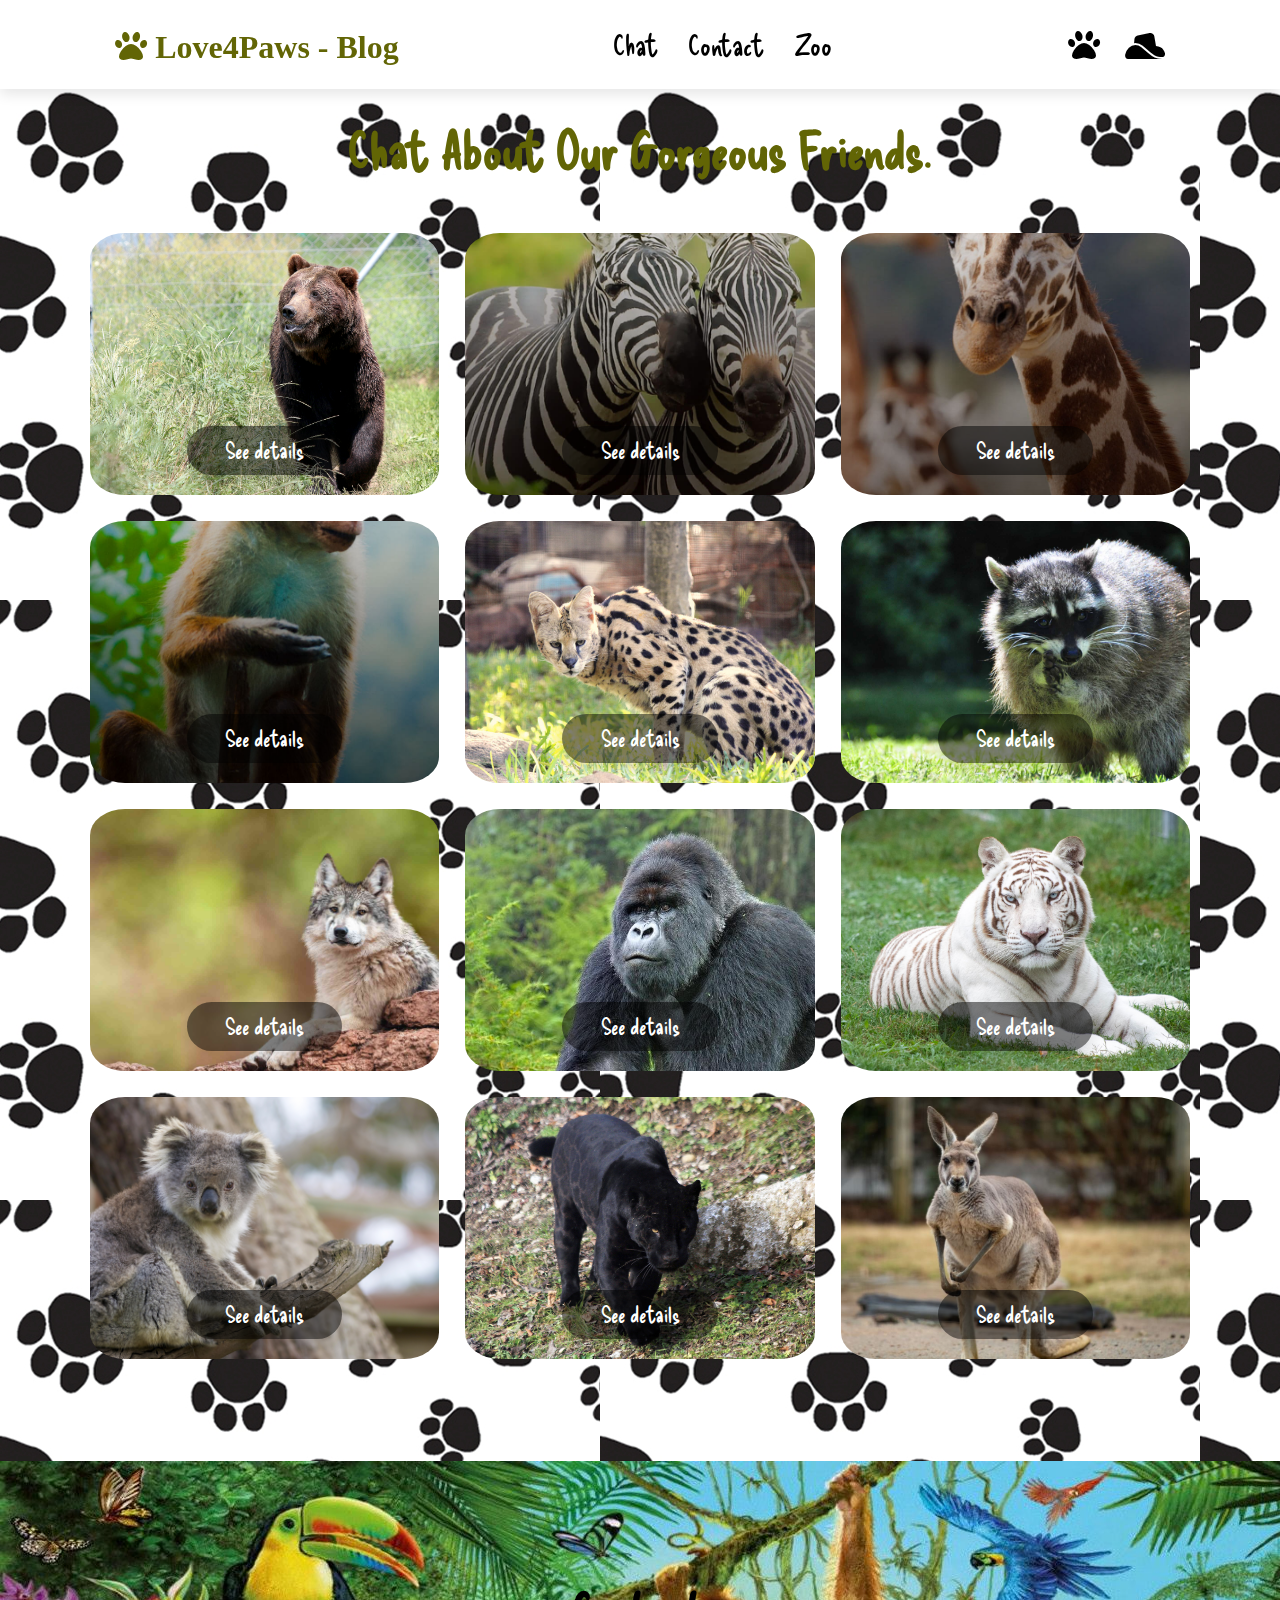
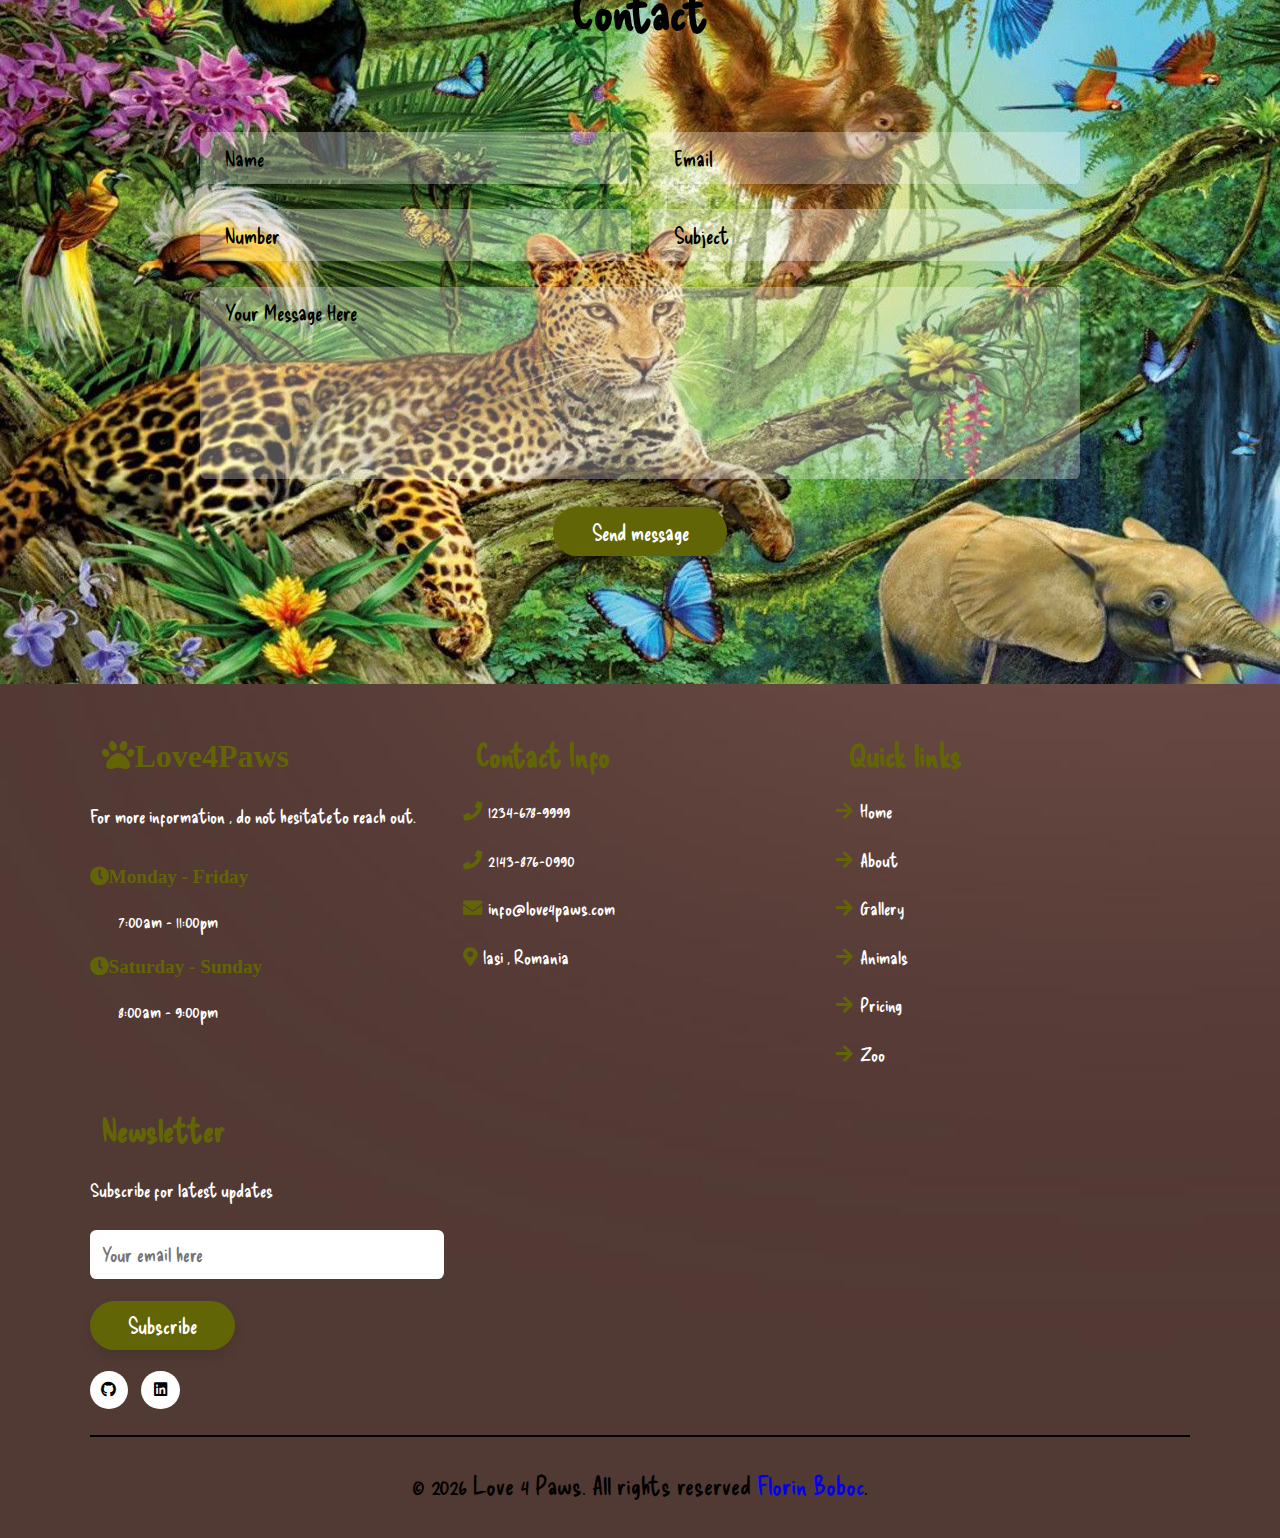
==== blog.html @ 079e0d0a "Few more updates" ====
<!DOCTYPE html>
<html lang="en">
<head>
  <meta charset="UTF-8">
  <meta http-equiv="X-UA-Compatible" content="IE=edge">
  <meta name="viewport" content="width=device-width, initial-scale=1.0">
  <title>Love4Paws - Blog</title>
  <link rel="stylesheet" href="https://cdnjs.cloudflare.com/ajax/libs/font-awesome/5.15.4/css/all.min.css">
  <link rel="stylesheet" href="css/blogStyles.css">
  <link rel="shortcut icon" href="Black_Paw.svg.png" type="image/x-icon">
</head>
<body>
  <header class="header">
    <a href="#" class="logo">
        <i class="fas fa-paw"> Love4Paws - Blog</i>
    </a>
    <nav class="navbar">
        <a href="#chat">Chat</a>
        <a href="#contact">Contact</a>
        <a href="index.html">Zoo</a>
    </nav>
    <div class="icons">
        <div id="login-btn" class="fas fa-paw"></div>
        <div id="menu-btn" class="fas fa-bars"></div> 
        <div id="signup-btn" class="fas fa-hat-cowboy-side"></div>
        <div id="username-display"></div>
    </div>
    <form action="" class="login-form" id="login-form">
        <h3>Login form</h3>
        <input type="text" name="username" id="username" placeholder="Enter your username" required class="box">
        <input type="password" name="password" id="password" placeholder="Enter your password" class="box">
        <div class="remember">
            <input type="checkbox" name="" id="remember-me">
            <label for="remember-me">Remember me</label>
        </div>
        <button type="button" class="btn navbar-button" id="login-button">Login</button>
      </form>
      <form onsubmit="signup()" class="signup-form" id="signup-form">
        <h3>Sign up</h3>
        <input type="text" name="username" id="username-signup" placeholder="Enter your username" required class="box">
        <input type="email" name="email" id="email-signup" placeholder="Enter your email" class="box" required>
        <input type="password" name="password" id="password-signup" placeholder="Enter your password" class="box" required>
        <button class="btn" type="submit">Create Account</button>
      </form>
      <form action="" class="username-display">
        <button type="submit" class="btn">Log out</button>
      </form>
</header>
<!-- Chat section -->
<section class="chat" id="chat">
    <h2 class="heading">Chat about our gorgeous friends.</h2>
    <div class="box-container">
        <div class="box">
            <img src="images/animal_1.jpg" alt="bear">
            <div class="content">
                <button type="button" class="btn">See details</button>
                <div class="popup">
                    <h3>Mark is a member of the Ursus arctos arctos subspecies species, meaning he is the most bear a bear can be (ursus means bear and arctos also means bear).
                    He is a 6 years old adult with a strong sense of smell, stronger claws and the strongest head for headbutts.
                    If you walk around with snacks in your pocket, Mark will surely know. He has been with us since infancy as his mother died. He is too accustomed with people and cannot be released back in the wild, but he is loved to bits here, he is plump and relaxed as all bears should be</h3>
                </div>
            </div>
        </div>
        <div class="box">
            <img src="images/animals_2.jpg" alt="zebra">
            <div class="content">
                <button type="button" class="btn">See details</button>
                <div class="popup">
                    <h3>Julie (on the left, 5 years old female) and Jasper (on the right, 7 years old male) are a bonded pair of Equus quagga or plains zebras who have been with us for three years.
                    They like each other more than they like anyone else and sometimes we can hear them snorting at us, so we are pretty sure they have inside jokes about everyone in the garden.
                    They make plenty of other noises and are very active. Something about them that seems odd to visitors is that they sleep standing, but that is normal for equine species!
                    Although Julie seems a bit whiter, we can confirm zebras are black with white stripes as their skin is black and only the hair is white. 
                    We haven't been blessed with babies from this pair yet, but we are hopeful we will one day</h3>
                </div>
            </div>
        </div>
        <div class="box">
            <img src="images/animals_3.jpg" alt="giraffe">
            <div class="content">
                <button type="button" class="btn">See details</button>
                <div class="popup">
                    <h3>Captain is our only Giraffa camelopardalis specimen. He is a 2 and a half years old male. As the tallest terrestrial animal and the largest ruminant, he mainly eats leaves, fruits and flowers of woody plants.
                    Generally, a carefree youngster, he has been found to have preferences over headresses and headgear.
                    Captain likes to see people's faces, he knocks off their caps and hats and sometimes tries to do the same with bangs.
                    We appreciate the big goofball and hope to see more of his quirqs as he grows older.</h3>
                </div>
            </div>
        </div>
        <div class="box">
            <img src="images/animals_4.jpg" alt="monkey">
            <div class="content">
                <button type="button" class="btn">See details</button>
                <div class="popup">
                    <h3>This is Chilli</h3>
                </div>
            </div>
        </div>
        <div class="box">
            <img src="images/animals_5.jpg" alt="serval">
            <div class="content">
                <button type="button" class="btn">See details</button>
                <div class="popup">
                    <h3>Sandy is one of the felines here and part of the Leptailurus serval species.
                    At 20 months old she is one of our youngest residents. Although people have tried to keep them as pets, servals need lots of stimulation and space to spend their energy, otherwise they can appear distructive to the home.
                    Servals can jump up to 2 meters high and establish ranges between 10 and 30 km^2.
                    As all felines, servals are carnivores and they prey on rats, birds, insects and reptiles using their keen hearing. 
                    Sandy is a very skilled escape artist and will often try to con people into thinking she has not been fed yet.</h3>
                </div>
            </div>
        </div>
        <div class="box">
            <img src="images/animals_6.jpg" alt="raccoon">
            <div class="content">
                <button type="button" class="btn">See details</button>
                <div class="popup">
                    <h3>Chomper is a lovely Procyon lotor. A very spolied one even. Raccoons are omnivorous animals and their proclivity to find food around humans has earned them the nickname of trash pandas.
                    That is far from the truth for Chomper, who could be a successful restaurant critic with his refined tastes. He prefers working on puzzle toys with fruits inside rather than gobbling down meat.
                    At 7 years old, he is still energetic, healthy and we are looking forward to the days when we will find the meal this picky eater will rate with 5 stars.</h3>
                </div>
            </div>
        </div>
        <div class="box">
            <img src="images/animal_7.jpg" alt="wolf">
            <div class="content">
                <button type="button" class="btn">See details</button>
                <div class="popup">
                    <h3>Malcolm is our resident canis lupus and the sole survivor of his pack. 
                    Malcom's parents and siblings have been victims of poaching which is the second cause of the decline in their numbers after loss of habitat due to human development.
                    There are still many misconceptions circulating about wolves and education seems to be more difficult than spreading misinformation.
                    Wolfs are rarely solitary, they thrive in packs. The leaders of the pack are generally the parents who care and dote on their pups. There are complex relations in a pack and each of them is responsible to protect and educate the younger members.
                    Wolves show personality traits such as, but not limited to, playful behaviour, demanding attitudes and attention seeking.
                    We are looking into finding a partner for Malcolm and hoping more of his traits will shine through</h3>
                </div>
            </div>
        </div>
        <div class="box">
            <img src="images/animals_8.jpg" alt="gorilla">
            <div class="content">
                <button type="button" class="btn">See details</button>
                <div class="popup">
                    <h3>This is Grease </h3>
                </div>
            </div>
        </div>
        <div class="box">
            <img src="images/animals_9.jpg" alt="white tiger">
            <div class="content">
                <button type="button" class="btn">See details</button>
                <div class="popup">
                    <h3>This is Spencer </h3>
                </div>
            </div>
        </div>
        <div class="box">
            <img src="images/animals_10.jpg" alt="koala bear">
            <div class="content">
                <button type="button" class="btn">See details</button>
                <div class="popup">
                    <h3>This is Kapcha </h3>
                </div>
            </div>
        </div>
        <div class="box">
            <img src="images/animals_11.jpeg" alt="panther">
            <div class="content">
                <button type="button" class="btn">See details</button>
                <div class="popup">
                    <h3>This is Farrow </h3>
                </div>
            </div>
        </div>
        <div class="box">
            <img src="images/animals_12.jpg" alt="kangaroo">
            <div class="content">
                <button type="button" class="btn">See details</button>
                <div class="popup">
                    <h3>This is Jack </h3>
                </div>
            </div>
        </div>
    </div>
</section>
<!-- Contact section -->
<section class="contact" id="contact">
  <h2 class="heading">Contact</h2>
  <form action="https://formspree.io/f/mzbqqyaq" method="POST">
      <div class="inputBox">
          <input type="text" name="name" placeholder="Name" class="form-input">
          <input type="text" name="email" placeholder="Email" class="form-input">
      </div>
      <div class="inputBox">
          <input type="text" name="number" placeholder="Number" class="form-input">
          <input type="text" name="subject" placeholder="Subject" class="form-input">
      </div>
      <textarea name="message" id="" cols="30" rows="10" placeholder="Your message here" class="form-textarea"></textarea>
      <button type="submit" class="btn">Send message</button>
  </form>
</section>
<!-- Footer -->
<section class="footer">
  <div class="box-container">
      <div class="box">
          <h3><i class="fas fa-paw">Love4Paws</i></h3>
          <p>For more information , do not hesitate to reach out.</p>
          <p class="links"><i class="fas fa-clock">Monday - Friday</i></p>
          <p class="days">7:00am - 11:00pm</p>
          <p class="links"><i class="fas fa-clock">Saturday - Sunday</i></p>
          <p class="days">8:00am - 9:00pm</p>
      </div>
      <div class="box">
          <h3>Contact Info</h3>
          <a href="#" class="links"><i class="fas fa-phone"></i>1234-678-9999</a>
          <a href="#" class="links"><i class="fas fa-phone"></i>2143-876-0990</a>
          <a href="#" class="links"><i class="fas fa-envelope"></i>info@love4paws.com</a>
          <a href="#" class="links"><i class="fas fa-map-marker-alt"></i>Iasi , Romania</a>
      </div>
      <div class="box">
          <h3>Quick links</h3>
          <a href="#" class="links"><i class="fas fa-arrow-right"></i>Home</a>
          <a href="#" class="links"><i class="fas fa-arrow-right"></i>About</a>
          <a href="#" class="links"><i class="fas fa-arrow-right"></i>Gallery</a>
          <a href="#" class="links"><i class="fas fa-arrow-right"></i>Animals</a>
          <a href="#" class="links"><i class="fas fa-arrow-right"></i>Pricing</a>
          <a href="index.html" class="links" target="_blank"><i class="fas fa-arrow-right"></i>Zoo</a>
      </div>
      <div class="box">
          <h3>Newsletter</h3>
          <p>Subscribe for latest updates</p>
          <input type="email" name="email" placeholder="Your email here" class="email">
          <a href="#" class="btn">Subscribe</a>
          <div class="share">
              <a href="https://github.com/Florin1103" target="_blank" class="fab fa-github"></a>
              <a href="https://www.linkedin.com/in/florinboboc1192/" target="_blank" class="fab fa-linkedin"></a>
          </div>
      </div>
  </div>
  <div class="credit">&copy; <span id="year"></span> Love 4 Paws. All rights reserved <a href="https://www.linkedin.com/in/florinboboc1192/" target="_blank">Florin Boboc</a>.</div>
<script src="js/blogScript.js"></script>
</body>
</html>
---- css/blogStyles.css ----
@import url('https://fonts.googleapis.com/css2?family=Delicious+Handrawn&family=Freehand&family=Pangolin&family=Playfair+Display:ital,wght@0,400;0,500;0,600;0,700;0,800;0,900;1,400;1,500;1,600;1,700;1,800;1,900&family=Quicksand&display=swap');
 /* Default features for colors */
 :root {
  --main: #626505;
  --bg: rgb(49, 84, 79);
  --black: black;
  --white: white;
  --box-shadow: 0 .5rem 1rem rgba(0, 0, 0, 0.1);
 }
 /* Predefined characteristics that may undergo changes later */
 * {
  font-family:'Delicious handrawn', 'Playfair Display', sans-serif;
  margin: 0; padding: 0;
  box-sizing: border-box;
  outline: none; border: none;
  text-decoration: none;
  text-transform: none;
  transition: .2s linear;
}
html {
  font-size: 80%;
  overflow-x: hidden;
  scroll-behavior: smooth;
  scroll-padding-top: 4rem;
}
/*Scrollbar  */
html::-webkit-scrollbar {
  width: 1rem;
}
html::-webkit-scrollbar-track {
  background: transparent;
}
html::-webkit-scrollbar-thumb {
  background: var(--main);
  border-radius: 5rem;
}
/* Default section characteristics */
section {
  padding: 8rem 7%;
}
/* Heading characteristics */
.heading {
  text-align: center;
  font-size: 4rem;
  color: var(--main);
  text-transform: capitalize;
  margin-bottom: 3rem;
  padding: 1.2rem 0;
}
/* Button transition  */
.btn {
  font-size: 1.7rem;
  display: inline-block;
  background: var(--main);
  color: var(--white);
  box-shadow: var(--box-shadow);
  border-radius: 5rem;
  padding: 0.9rem 3rem;
  margin-top: 1rem;
  z-index: 0;
  position: relative;
  overflow: hidden;
  
}
.btn::before {
  content: '';
  position: absolute;
  top: 0;
  height: 100%;
  width: 0%;
  background: #46705e;
  z-index: -1;
  transition: .3s linear;
  left: 0;
}
.btn:hover::before {
  width: 100%;
}
.btn:hover {
  cursor: pointer;
}
/* Header */
.header {
  position: fixed;
  top: 0; left: 0; right: 0;
  z-index: 1000;
  background: var(--white);
  box-shadow: var(--box-shadow);
  display: flex;
  align-items: center;
  justify-content: space-between;
  padding: 2rem 9%;
}
.header .logo {
  font-size: 2.5rem;
  font-weight: bolder;
  color: var(--black);
}
.header .logo i{
  color: var(--main);
}
.header .navbar a{
  font-size: 2.3rem;
  color: var(--black);
  margin: 0 1rem;
}
.header .icons a {
  font-size: 1.7rem;
  color: var(--black);
  margin: 0 1rem;
}
.header .navbar a:hover {
  color: var(--main);

}
.header .icons div {
  font-size: 2.5rem;
  margin-left: 1.7rem;
  cursor: pointer;
  color: var(--black);
}
.header .icons div:hover {
  color: var(--main);
}
#menu-btn {
  display: none;
}
.header .login-form {
  position: absolute;
  top: 115%;
  right: -105%;
  background: var(--white);
  border-radius: .5rem;
  box-shadow: var(--box-shadow);
  width: 45rem;
  padding: 2rem;
}
.header .signup-form {
  position: absolute;
  top: 115%;
  right: -105%;
  background: var(--white);
  border-radius: .5rem;
  box-shadow: var(--box-shadow);
  width: 45rem;
  padding: 2rem;
}
.header .login-form.active {
  right: 2rem;
  transition: .4s linear;
}
.header .signup-form.active {
  right: 2rem;
  transition: .4s linear;
}
.header .login-form h3 {
  font-size: 2.2rem;
  color: var(--black);
  text-transform: uppercase;
  margin-bottom: 0.7rem;
  text-align: center;
}
.header .signup-form h3 {
  font-size: 2.2rem;
  color: var(--black);
  text-transform: uppercase;
  margin-bottom: 0.7rem;
  text-align: center;
}
.header .login-form .box {
  font-size: 1.5rem;
  padding: 1rem 1.2rem;
  border: .1rem solid rgba(0, 0, 0, 0.1);
  margin: .7rem 0;
  color: var(--black);
  width: 100%;
  text-transform: none;
}
.header .signup-form .box {
  font-size: 1.5rem;
  padding: 1rem 1.2rem;
  border: .1rem solid rgba(0, 0, 0, 0.1);
  margin: .7rem 0;
  color: var(--black);
  width: 100%;
  text-transform: none;
}
.header .login-form .remember {
  display: flex;
  align-items: center;
  gap: .5rem;
  margin: .7rem;
} 
.header .login-form .remember label {
  font-size: 1.5rem;
  color: var(--black);
  cursor: pointer;
}
.header .login-form .btn {
  width: 100%;
  text-align: center;
}
.header .signup-form .btn {
  width: 100%;
  text-align: center;
}
.username-display {
  display: none;
}

.username-display.visible {
  display: block;
}
/* Chat section */
.chat {
  background: url(../images/chat-banner.jpg);
}
.chat .box-container {
display: grid;
grid-template-columns: repeat(3, 1fr);
gap: 2rem;
}
.chat .box-container .box {
  height: 0;
  position: relative;
  overflow: hidden;
  border-radius: 10%;
  padding-bottom: 75%;
}
.chat .box-container .box img {
   position: absolute;
  top: 0;
  left: 0;
  width: 100%;
  height: 100%;
  object-fit: cover;
  border-radius: 10px;
  transition: transform 0.5s ease;
}
.chat .box-container .box:hover img {
  transform: scale(1.1);
}
.chat .box-container .box .content {
  text-align: center;
  position: absolute;
  bottom: 0;
  left: 0; right: 0;
  padding: 20px;
  z-index: 1;
  transform: 0.5s ease;
}
.chat .box-container .box:hover::after {
  content: '';
  position: absolute;
  top: 0; left: 0;
  width: 100%;
  height: 100%;
  background: var(--black);
  opacity: 0.5;
  transition: 0.5s ease;
  cursor: pointer;
}
.chat .box-container .box .content h3 {
  font-family: 'Delicious Handrawn', cursive;
  text-align: center;
  font-size: 3rem;
  color: #ff6e01;
}
.chat .box-container box:is(:hover, :focus-within) .content {
  transform: translateY(-20px);
}
.popup {
  display: none;
}
.show-popup {
  display: block;
  background-color: rgba(0, 0, 0, 0.5);
  position: fixed;
  top: 10%;
  left: 0;
  margin-left: 25%;
  width: 50%;
  height: 80%;
  z-index: 9999;
  color: white;
  text-align: center;
  padding-top: 200px;
  font-size: 24px;
  border-radius: 10%;
}
.chat .box-container .box .content .btn {
  background-color: rgba(0, 0, 0, 0.5);
}
/* Contact section*/

.contact {
  background: url(../images/blog-footer.jpg) no-repeat;
}
.contact form {
  padding: 2rem 10%;
  text-align: center;
}
.contact form .inputBox {
  display: flex;
  flex-wrap: wrap;
  justify-content: space-between;
} 
.contact form .inputBox input,
.contact form textarea {
  font-size: 1.7rem;
  width: 49%;
  padding: 1rem 2rem;
  margin: 1rem 0;
  border-radius: .5rem;
  text-transform: none;
  background-color: rgba(255, 255, 255, 0.3);
}
.contact form .inputBox input::placeholder,
.contact form textarea::placeholder {
  text-transform: capitalize;
}
.contact form textarea {
  height: 15rem;
  resize: none;
  width: 100%;
}
.contact h2 {
  color: var(--black);
}
.form-input::placeholder,
.form-textarea::placeholder {
  color: var(--black);
}
  
.form-textarea {
  color: var(--black)
}


/* Footer */
.footer {
  background: url(../images/footer.jpg) no-repeat;
  background-size: cover;
  padding: 3rem 7%;
}
.footer .box-container {
  display: grid;
  grid-template-columns: repeat(auto-fit, minmax(25rem, 1fr));
  gap: 1.5rem;
}

.footer .box-container .box h3 {
  font-size: 2.5rem;
  color: var(--main);
  padding: 1rem;
}
.footer .box-container .box p {
  font-size: 1.5rem;
  line-height: 1.8;
  color: var(--white);
  padding: 1rem 0;
}
.footer .box-container .box .links {
  display: block;
  font-size: 1.5rem;
  color: var(--white);
  padding: 1rem 0;
}
.footer .box-container .box i {
  color: var(--main);
  padding-right: .5rem;
}
.footer .box-container .box .links:hover i {
  padding-right: 2rem;
}
.footer .box-container .box .days {
  margin-left: 2.2rem;
  line-height: .2;
}
.footer .box-container .box .email {
  width: 100%;
  margin: .7rem 0;
  padding: 1rem;
  border-radius: .5rem;
  background: var(--white);
  font-size: 1.6rem;
  color: var(--black);
  text-transform: none;
}
.footer .box-container .box .share a {
  height: 3rem;
  width: 3rem;
  line-height: 3rem;
  color: var(--black);
  background: var(--white);
  font-size: 1.2rem;
  border-radius: 5rem;
  margin-right: .8rem;
  text-align: center;
  margin-top: 1.4rem;
}
.footer .box-container .box .share a:hover {
  background: var(--main);
}
.footer .credit {
  font-size: 2rem;
  text-align: center;
  margin-top: 2rem;
  padding-top: 2.5rem;
  color: var(--black);
  border-top: .2rem solid black;
}
.footer .credit .link {
  color: var(--main);
}
.footer .credit a:visited {
  color: var(--main);
}
/* Media queries */
@media(max-width: 991px) {
  html{
    font-size: 55%;
  }
  .header {
    padding: 2rem;
  }
  .section {
    padding: 8rem 2rem;
  }
}
@media(max-width: 768px) {
  #menu-btn {
    display: inline-block;
  }
  .header .navbar {
    position: absolute;
    top: 99%;
    left: 0; right: 0;
    background: var(--white);
    border-top: .1rem solid var(--main);
    clip-path: polygon(0 0, 100% 0, 100% 0, 0 0);
  }
  .header .navbar.active {
    clip-path: polygon(0 0, 100% 0, 100% 100%, 0 100%);
  }
  .header .navbar a {
    display: block;
    margin: 2rem;
    font-size: 2rem;
  }
  .chat .box-container {
    grid-template-columns: repeat(auto-fit, minmax(200px, 1fr));
  }

  .chat .box-container .box .content h3 {
    font-size: 1.5rem;
  }

  .show-popup {
    width: 80%;
  }
}
@media screen and (max-width: 576px) {
  .chat .box-container {
    grid-template-columns: repeat(auto-fit, minmax(150px, 1fr));
  }

  .chat .box-container .box .content h3 {
    font-size: 1rem;
  }

  .show-popup {
    width: 90%;
  }
}
@media (max-width: 450px) {
  html {
    font-size: 50%;
  }
  .home .content h3 {
    font-size: 4rem;
  }
}
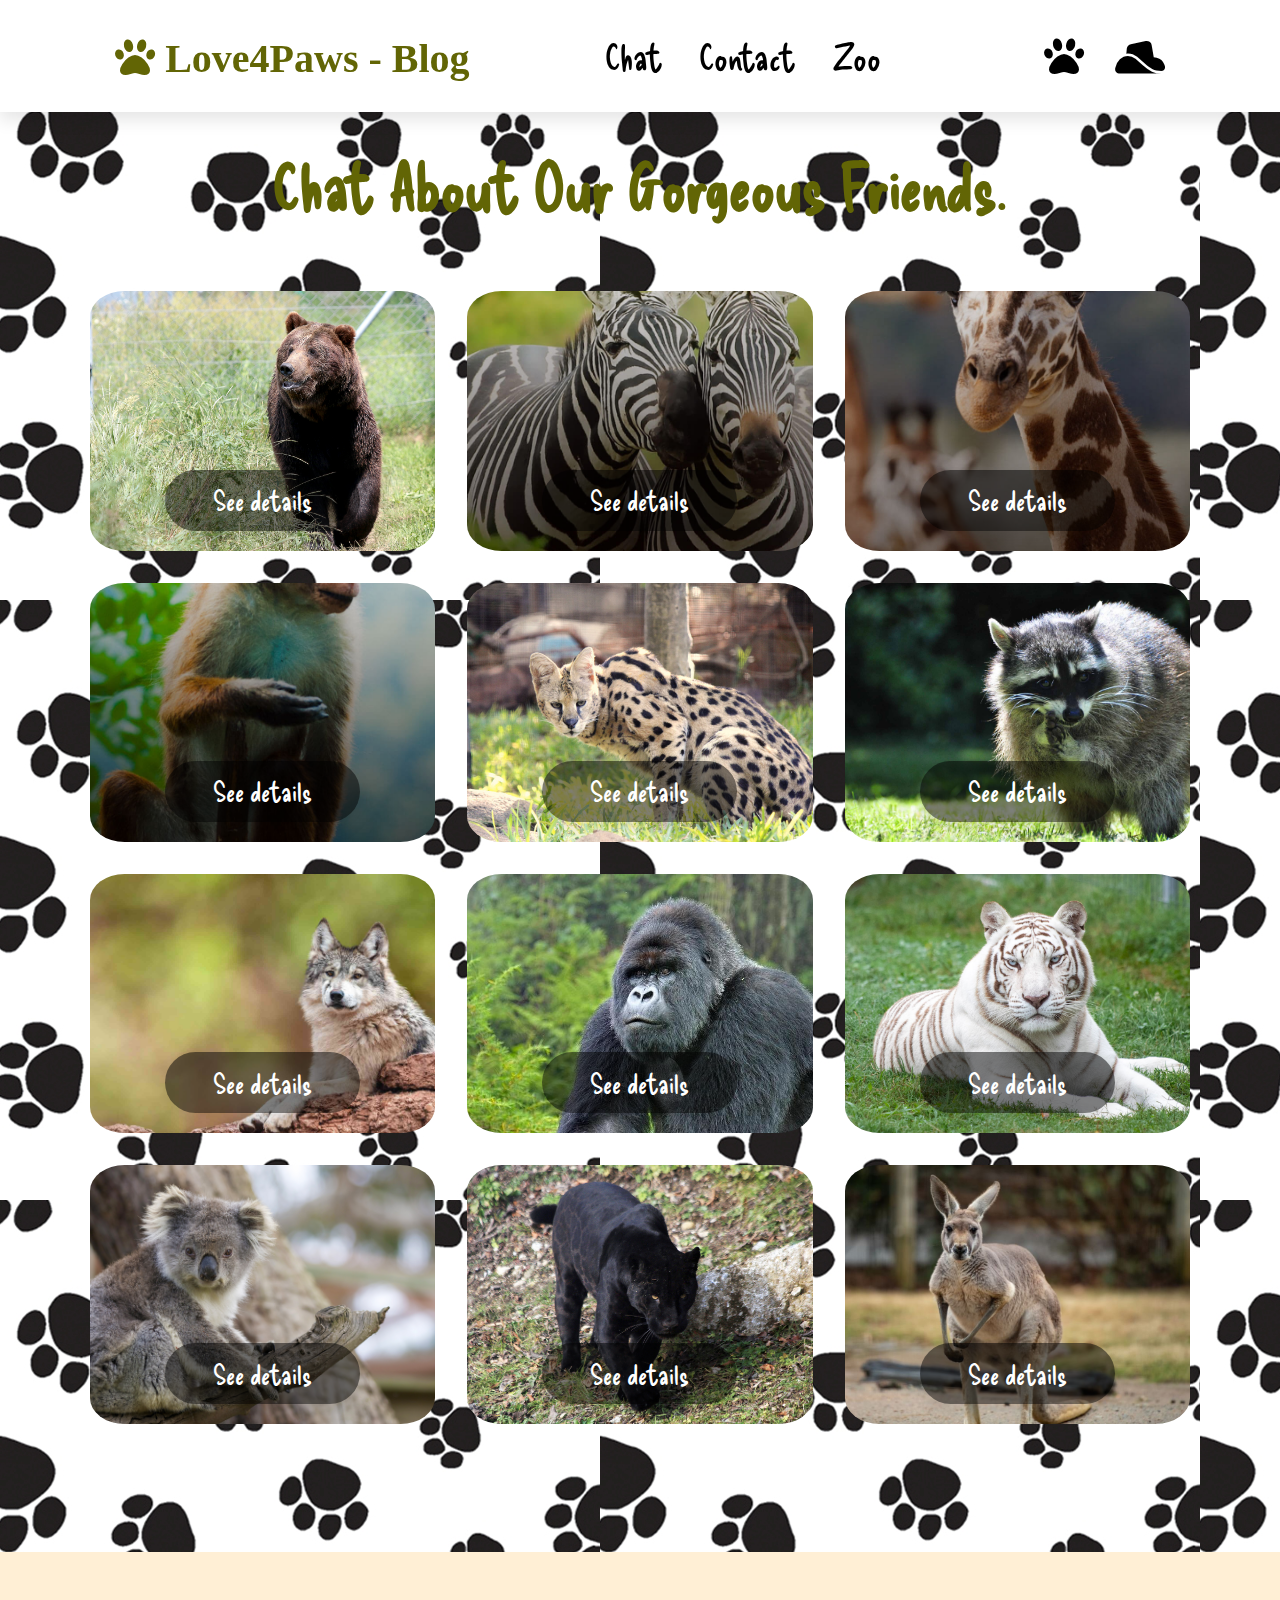
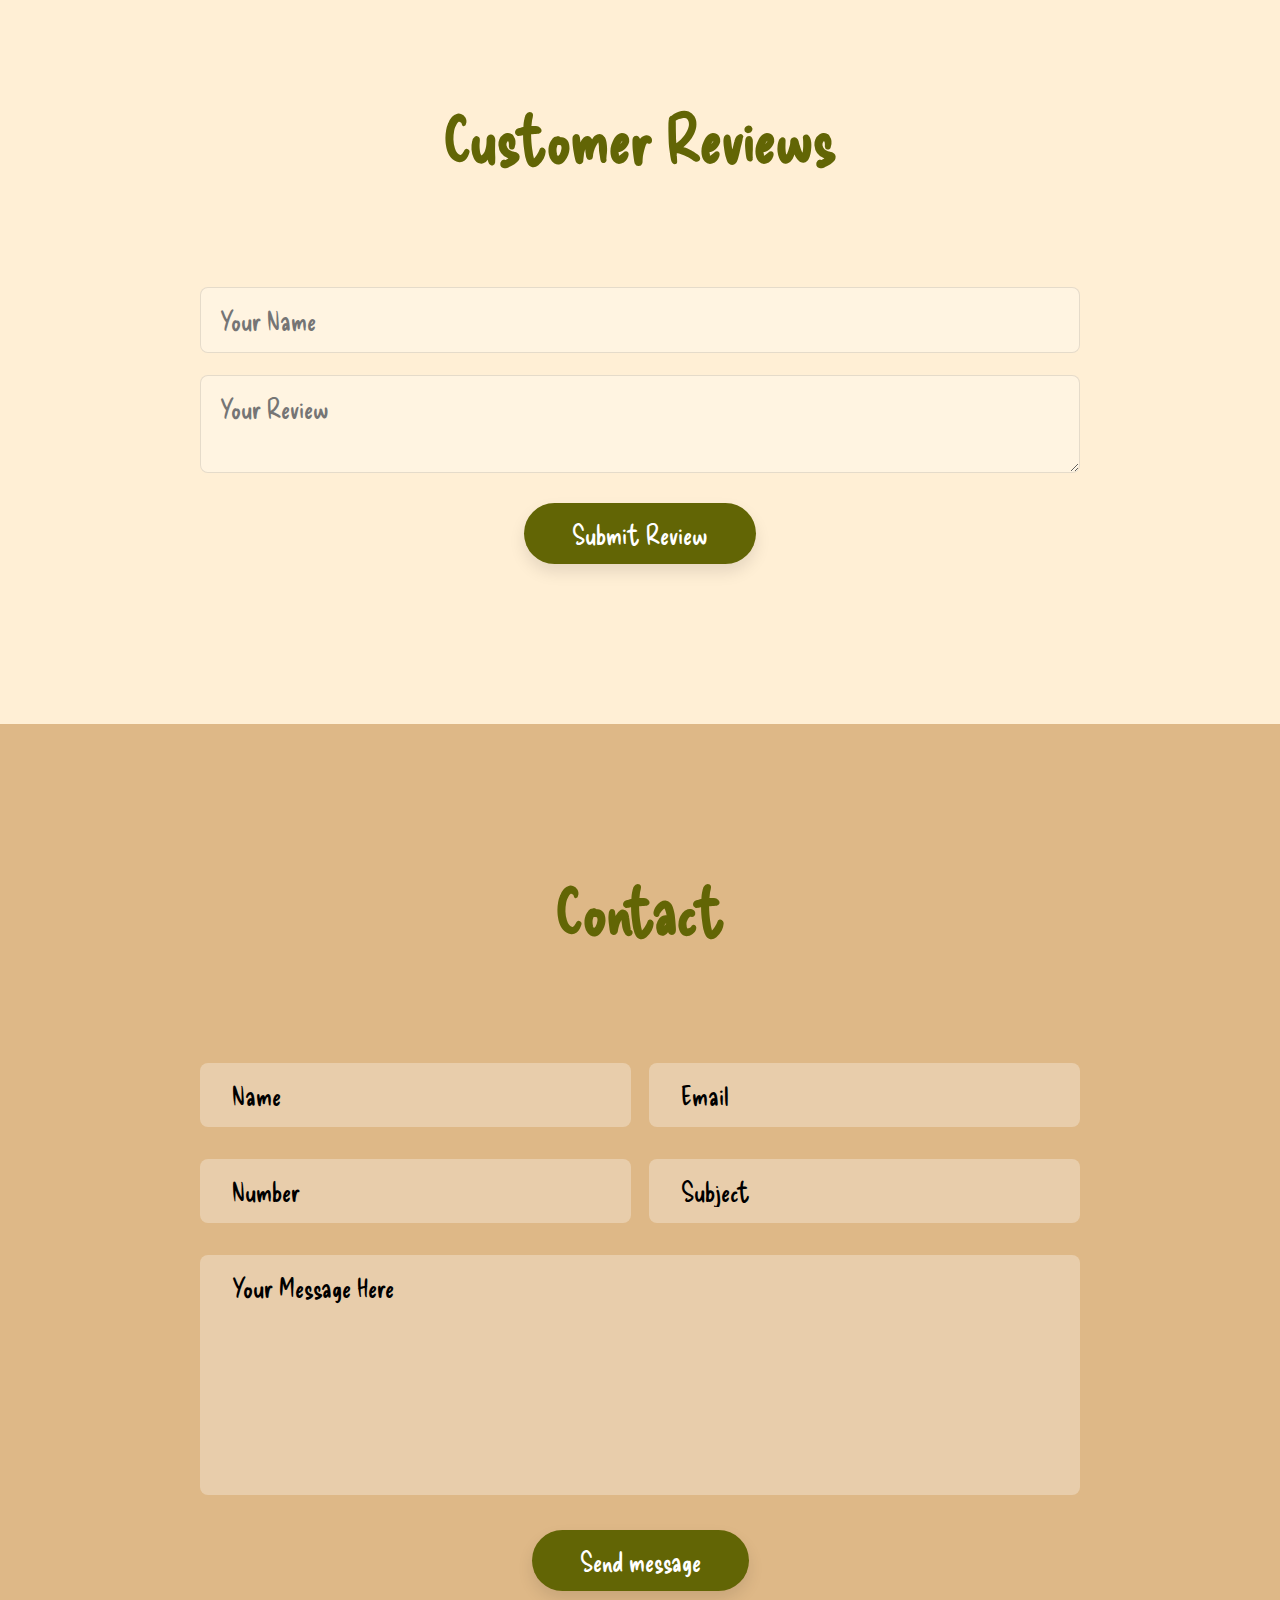
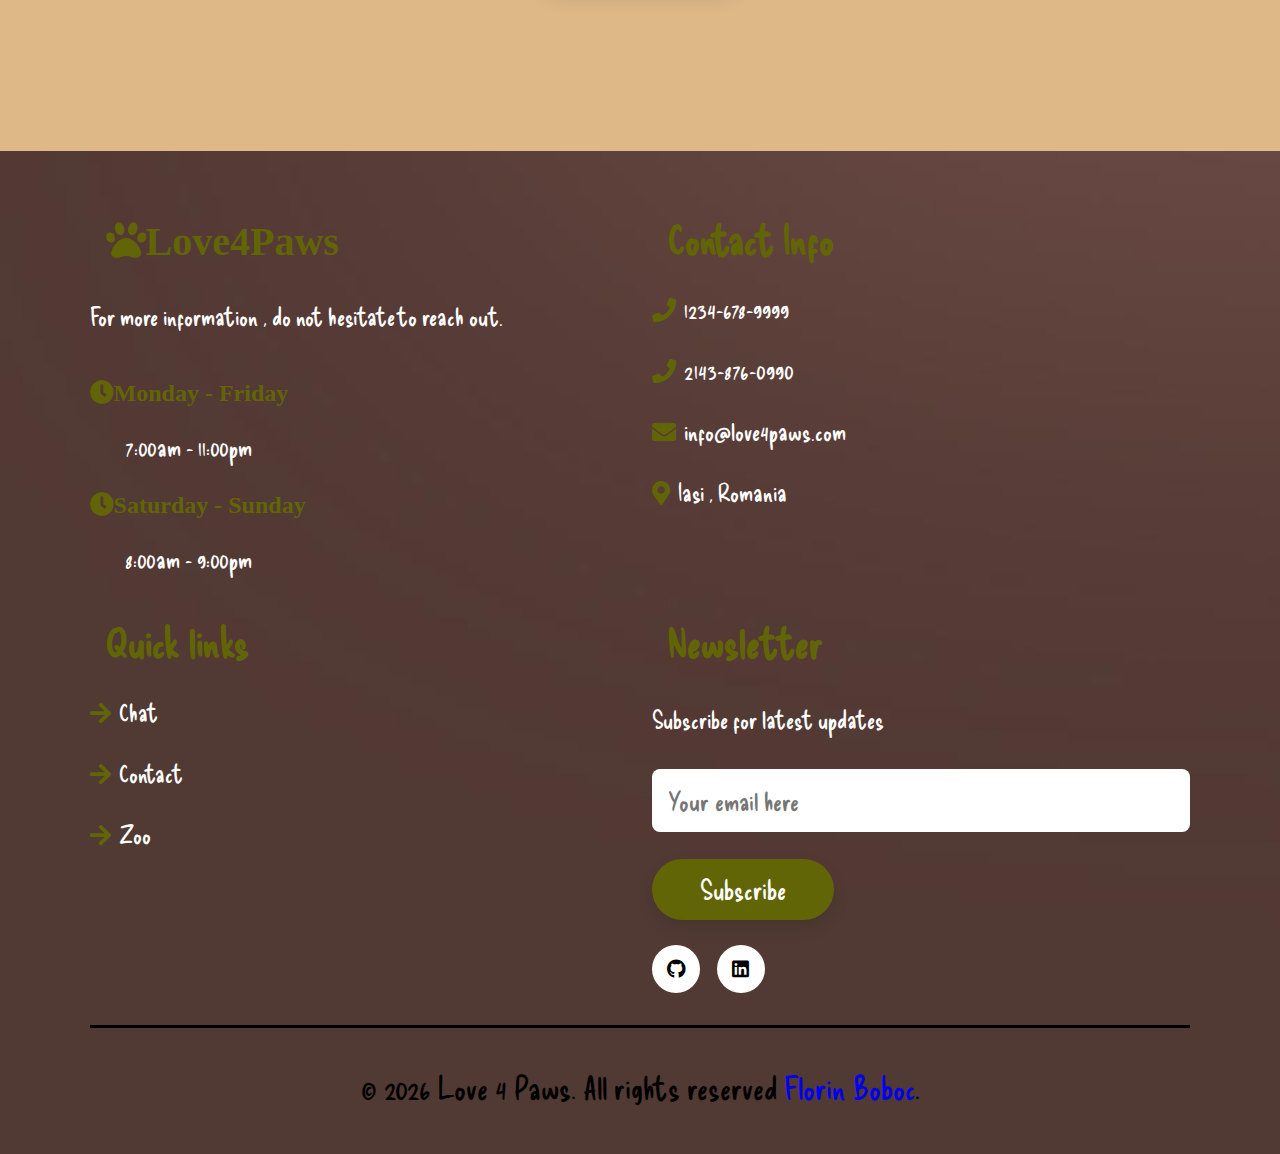
==== commit 680e1756: "New updates , almost finished" ====
--- a/blog.html
+++ b/blog.html
@@ -138,7 +138,10 @@
             <div class="content">
                 <button type="button" class="btn">See details</button>
                 <div class="popup">
-                    <h3>This is Grease </h3>
+                    <h3>At 27 years old, Grease is among the seniors of our establishment, he has been with us from the begining and is a gorgeous Gorilla gorilla specimen.
+                    This distinguished gentleman is not particularly interested in humans, but enjoys the company of other animals here 
+                    Gorillas are close relatives of humans, sharing more than 90% of the DNA with us.
+                    They are also the largest primates in the world and tend to live in troops lead by a male called a silverback.</h3>
                 </div>
             </div>
         </div>
@@ -147,7 +150,10 @@
             <div class="content">
                 <button type="button" class="btn">See details</button>
                 <div class="popup">
-                    <h3>This is Spencer </h3>
+                    <h3>Spencer is our young Panthera tigris tigris male. He is a laid back fellow with toe beans for days and a very boopable bose when he is in the mood for it.
+                    Although white bengal tigers are very popular around the world, their staggering number is not a natural occurence, but a result of inbreeding.
+                    As beautiful as they are, this iresponsible behavior has led to these majestic animals having to deal with a lot more health problems than the orange tigers. The most often occuring issue is strabism and then there are shortened tendons of the forelegs, club foot, kidney problems, arched or crooked backbone.
+                    Starting with 2011, The Association of Zoos and Aquariums adopted a policy against breeding animals to have a certain appearance. This decision should help preserve genetic diversity and avoid genetic defects.</h3>
                 </div>
             </div>
         </div>
@@ -180,22 +186,34 @@
         </div>
     </div>
 </section>
+<!-- Review section -->
+<section class="reviews">
+    <h2 class="heading">Customer Reviews</h2>
+    <div class="review-form">
+      <input type="text" id="name" placeholder="Your Name" class="box">
+      <textarea id="review" placeholder="Your Review" class="box"></textarea>
+      <button id="submit-review" class="btn">Submit Review</button>
+    </div>
+    <div class="review-list">
+    </div>
+  </section>
+  
 <!-- Contact section -->
 <section class="contact" id="contact">
-  <h2 class="heading">Contact</h2>
-  <form action="https://formspree.io/f/mzbqqyaq" method="POST">
-      <div class="inputBox">
-          <input type="text" name="name" placeholder="Name" class="form-input">
-          <input type="text" name="email" placeholder="Email" class="form-input">
-      </div>
-      <div class="inputBox">
-          <input type="text" name="number" placeholder="Number" class="form-input">
-          <input type="text" name="subject" placeholder="Subject" class="form-input">
-      </div>
-      <textarea name="message" id="" cols="30" rows="10" placeholder="Your message here" class="form-textarea"></textarea>
-      <button type="submit" class="btn">Send message</button>
-  </form>
-</section>
+    <h2 class="heading">Contact</h2>
+    <form action="https://formspree.io/f/mzbqqyaq" method="POST">
+        <div class="inputBox">
+            <input type="text" name="name" placeholder="Name" class="form-input">
+            <input type="text" name="email" placeholder="Email" class="form-input">
+        </div>
+        <div class="inputBox">
+            <input type="text" name="number" placeholder="Number" class="form-input">
+            <input type="text" name="subject" placeholder="Subject" class="form-input">
+        </div>
+        <textarea name="message" id="" cols="30" rows="10" placeholder="Your message here" class="form-textarea"></textarea>
+        <button type="submit" class="btn">Send message</button>
+    </form>
+  </section>
 <!-- Footer -->
 <section class="footer">
   <div class="box-container">
@@ -216,11 +234,8 @@
       </div>
       <div class="box">
           <h3>Quick links</h3>
-          <a href="#" class="links"><i class="fas fa-arrow-right"></i>Home</a>
-          <a href="#" class="links"><i class="fas fa-arrow-right"></i>About</a>
-          <a href="#" class="links"><i class="fas fa-arrow-right"></i>Gallery</a>
-          <a href="#" class="links"><i class="fas fa-arrow-right"></i>Animals</a>
-          <a href="#" class="links"><i class="fas fa-arrow-right"></i>Pricing</a>
+          <a href="#chat" class="links"><i class="fas fa-arrow-right"></i>Chat</a>
+          <a href="#contact" class="links"><i class="fas fa-arrow-right"></i>Contact</a>
           <a href="index.html" class="links" target="_blank"><i class="fas fa-arrow-right"></i>Zoo</a>
       </div>
       <div class="box">
--- a/css/blogStyles.css
+++ b/css/blogStyles.css
@@ -1,219 +1,219 @@
- @import url('https://fonts.googleapis.com/css2?family=Delicious+Handrawn&family=Freehand&family=Pangolin&family=Playfair+Display:ital,wght@0,400;0,500;0,600;0,700;0,800;0,900;1,400;1,500;1,600;1,700;1,800;1,900&family=Quicksand&display=swap');
- /* Default features for colors */
- :root {
-  --main: #626505;
-  --bg: rgb(49, 84, 79);
-  --black: black;
-  --white: white;
-  --box-shadow: 0 .5rem 1rem rgba(0, 0, 0, 0.1);
- }
- /* Predefined characteristics that may undergo changes later */
- * {
-  font-family:'Delicious handrawn', 'Playfair Display', sans-serif;
-  margin: 0; padding: 0;
-  box-sizing: border-box;
-  outline: none; border: none;
-  text-decoration: none;
-  text-transform: none;
-  transition: .2s linear;
+@import url('https://fonts.googleapis.com/css2?family=Delicious+Handrawn&family=Freehand&family=Pangolin&family=Playfair+Display:ital,wght@0,400;0,500;0,600;0,700;0,800;0,900;1,400;1,500;1,600;1,700;1,800;1,900&family=Quicksand&display=swap');
+/* Default features for colors */
+:root {
+ --main: #626505;
+ --bg: rgb(49, 84, 79);
+ --black: black;
+ --white: white;
+ --box-shadow: 0 .5rem 1rem rgba(0, 0, 0, 0.1);
+}
+/* Predefined characteristics that may undergo changes later */
+* {
+ font-family:'Delicious handrawn', 'Playfair Display', sans-serif;
+ margin: 0; padding: 0;
+ box-sizing: border-box;
+ outline: none; border: none;
+ text-decoration: none;
+ text-transform: none;
+ transition: .2s linear;
 }
 html {
-  font-size: 80%;
-  overflow-x: hidden;
-  scroll-behavior: smooth;
-  scroll-padding-top: 4rem;
+ font-size: 100%;
+ overflow-x: hidden;
+ scroll-behavior: smooth;
+ scroll-padding-top: 4rem;
 }
 /*Scrollbar  */
 html::-webkit-scrollbar {
-  width: 1rem;
+ width: 1rem;
 }
 html::-webkit-scrollbar-track {
-  background: transparent;
+ background: transparent;
 }
 html::-webkit-scrollbar-thumb {
-  background: var(--main);
-  border-radius: 5rem;
+ background: var(--main);
+ border-radius: 5rem;
 }
 /* Default section characteristics */
 section {
-  padding: 8rem 7%;
+ padding: 8rem 7%;
 }
 /* Heading characteristics */
 .heading {
-  text-align: center;
-  font-size: 4rem;
-  color: var(--main);
-  text-transform: capitalize;
-  margin-bottom: 3rem;
-  padding: 1.2rem 0;
+ text-align: center;
+ font-size: 4rem;
+ color: var(--main);
+ text-transform: capitalize;
+ margin-bottom: 3rem;
+ padding: 1.2rem 0;
 }
 /* Button transition  */
 .btn {
-  font-size: 1.7rem;
-  display: inline-block;
-  background: var(--main);
-  color: var(--white);
-  box-shadow: var(--box-shadow);
-  border-radius: 5rem;
-  padding: 0.9rem 3rem;
-  margin-top: 1rem;
-  z-index: 0;
-  position: relative;
-  overflow: hidden;
-  
+ font-size: 1.7rem;
+ display: inline-block;
+ background: var(--main);
+ color: var(--white);
+ box-shadow: var(--box-shadow);
+ border-radius: 5rem;
+ padding: 0.9rem 3rem;
+ margin-top: 1rem;
+ z-index: 0;
+ position: relative;
+ overflow: hidden;
+ 
 }
 .btn::before {
-  content: '';
-  position: absolute;
-  top: 0;
-  height: 100%;
-  width: 0%;
-  background: #46705e;
-  z-index: -1;
-  transition: .3s linear;
-  left: 0;
+ content: '';
+ position: absolute;
+ top: 0;
+ height: 100%;
+ width: 0%;
+ background: #46705e;
+ z-index: -1;
+ transition: .3s linear;
+ left: 0;
 }
 .btn:hover::before {
-  width: 100%;
+ width: 100%;
 }
 .btn:hover {
-  cursor: pointer;
+ cursor: pointer;
 }
 /* Header */
 .header {
-  position: fixed;
-  top: 0; left: 0; right: 0;
-  z-index: 1000;
-  background: var(--white);
-  box-shadow: var(--box-shadow);
-  display: flex;
-  align-items: center;
-  justify-content: space-between;
-  padding: 2rem 9%;
+ position: fixed;
+ top: 0; left: 0; right: 0;
+ z-index: 1000;
+ background: var(--white);
+ box-shadow: var(--box-shadow);
+ display: flex;
+ align-items: center;
+ justify-content: space-between;
+ padding: 2rem 9%;
 }
 .header .logo {
-  font-size: 2.5rem;
-  font-weight: bolder;
-  color: var(--black);
+ font-size: 2.5rem;
+ font-weight: bolder;
+ color: var(--black);
 }
 .header .logo i{
-  color: var(--main);
+ color: var(--main);
 }
 .header .navbar a{
-  font-size: 2.3rem;
-  color: var(--black);
-  margin: 0 1rem;
+ font-size: 2.3rem;
+ color: var(--black);
+ margin: 0 1rem;
 }
 .header .icons a {
-  font-size: 1.7rem;
-  color: var(--black);
-  margin: 0 1rem;
+ font-size: 1.7rem;
+ color: var(--black);
+ margin: 0 1rem;
 }
 .header .navbar a:hover {
-  color: var(--main);
+ color: var(--main);
 
 }
 .header .icons div {
-  font-size: 2.5rem;
-  margin-left: 1.7rem;
-  cursor: pointer;
-  color: var(--black);
+ font-size: 2.5rem;
+ margin-left: 1.7rem;
+ cursor: pointer;
+ color: var(--black);
 }
 .header .icons div:hover {
-  color: var(--main);
+ color: var(--main);
 }
 #menu-btn {
-  display: none;
+ display: none;
 }
 .header .login-form {
-  position: absolute;
-  top: 115%;
-  right: -105%;
-  background: var(--white);
-  border-radius: .5rem;
-  box-shadow: var(--box-shadow);
-  width: 45rem;
-  padding: 2rem;
+ position: absolute;
+ top: 115%;
+ right: -105%;
+ background: var(--white);
+ border-radius: .5rem;
+ box-shadow: var(--box-shadow);
+ width: 45rem;
+ padding: 2rem;
 }
 .header .signup-form {
-  position: absolute;
-  top: 115%;
-  right: -105%;
-  background: var(--white);
-  border-radius: .5rem;
-  box-shadow: var(--box-shadow);
-  width: 45rem;
-  padding: 2rem;
+ position: absolute;
+ top: 115%;
+ right: -105%;
+ background: var(--white);
+ border-radius: .5rem;
+ box-shadow: var(--box-shadow);
+ width: 45rem;
+ padding: 2rem;
 }
 .header .login-form.active {
-  right: 2rem;
-  transition: .4s linear;
+ right: 2rem;
+ transition: .4s linear;
 }
 .header .signup-form.active {
-  right: 2rem;
-  transition: .4s linear;
+ right: 2rem;
+ transition: .4s linear;
 }
 .header .login-form h3 {
-  font-size: 2.2rem;
-  color: var(--black);
-  text-transform: uppercase;
-  margin-bottom: 0.7rem;
-  text-align: center;
+ font-size: 2.2rem;
+ color: var(--black);
+ text-transform: uppercase;
+ margin-bottom: 0.7rem;
+ text-align: center;
 }
 .header .signup-form h3 {
-  font-size: 2.2rem;
-  color: var(--black);
-  text-transform: uppercase;
-  margin-bottom: 0.7rem;
-  text-align: center;
+ font-size: 2.2rem;
+ color: var(--black);
+ text-transform: uppercase;
+ margin-bottom: 0.7rem;
+ text-align: center;
 }
 .header .login-form .box {
-  font-size: 1.5rem;
-  padding: 1rem 1.2rem;
-  border: .1rem solid rgba(0, 0, 0, 0.1);
-  margin: .7rem 0;
-  color: var(--black);
-  width: 100%;
-  text-transform: none;
+ font-size: 1.5rem;
+ padding: 1rem 1.2rem;
+ border: .1rem solid rgba(0, 0, 0, 0.1);
+ margin: .7rem 0;
+ color: var(--black);
+ width: 100%;
+ text-transform: none;
 }
 .header .signup-form .box {
-  font-size: 1.5rem;
-  padding: 1rem 1.2rem;
-  border: .1rem solid rgba(0, 0, 0, 0.1);
-  margin: .7rem 0;
-  color: var(--black);
-  width: 100%;
-  text-transform: none;
+ font-size: 1.5rem;
+ padding: 1rem 1.2rem;
+ border: .1rem solid rgba(0, 0, 0, 0.1);
+ margin: .7rem 0;
+ color: var(--black);
+ width: 100%;
+ text-transform: none;
 }
 .header .login-form .remember {
-  display: flex;
-  align-items: center;
-  gap: .5rem;
-  margin: .7rem;
+ display: flex;
+ align-items: center;
+ gap: .5rem;
+ margin: .7rem;
 } 
 .header .login-form .remember label {
-  font-size: 1.5rem;
-  color: var(--black);
-  cursor: pointer;
+ font-size: 1.5rem;
+ color: var(--black);
+ cursor: pointer;
 }
 .header .login-form .btn {
-  width: 100%;
-  text-align: center;
+ width: 100%;
+ text-align: center;
 }
 .header .signup-form .btn {
-  width: 100%;
-  text-align: center;
+ width: 100%;
+ text-align: center;
 }
 .username-display {
-  display: none;
+ display: none;
 }
 
 .username-display.visible {
-  display: block;
+ display: block;
 }
 /* Chat section */
 .chat {
-  background: url(../images/chat-banner.jpg);
+ background: url(../images/chat-banner.jpg);
 }
 .chat .box-container {
 display: grid;
@@ -221,80 +221,129 @@
 gap: 2rem;
 }
 .chat .box-container .box {
-  height: 0;
-  position: relative;
-  overflow: hidden;
-  border-radius: 10%;
-  padding-bottom: 75%;
+ height: 0;
+ position: relative;
+ overflow: hidden;
+ border-radius: 10%;
+ padding-bottom: 75%;
 }
 .chat .box-container .box img {
-   position: absolute;
-  top: 0;
-  left: 0;
+  position: absolute;
+ top: 0;
+ left: 0;
+ width: 100%;
+ height: 100%;
+ object-fit: cover;
+ border-radius: 10px;
+ transition: transform 0.5s ease;
+}
+.chat .box-container .box:hover img {
+ transform: scale(1.1);
+}
+.chat .box-container .box .content {
+ text-align: center;
+ position: absolute;
+ bottom: 0;
+ left: 0; right: 0;
+ padding: 20px;
+ z-index: 1;
+ transform: 0.5s ease;
+}
+.chat .box-container .box:hover::after {
+ content: '';
+ position: absolute;
+ top: 0; left: 0;
+ width: 100%;
+ height: 100%;
+ background: var(--black);
+ opacity: 0.5;
+ transition: 0.5s ease;
+ cursor: pointer;
+}
+.chat .box-container .box .content h3 {
+ font-family: 'Delicious Handrawn', cursive;
+ text-align: center;
+ font-size: 3rem;
+ color: #ff6e01;
+}
+.chat .box-container box:is(:hover, :focus-within) .content {
+ transform: translateY(-20px);
+}
+.popup {
+ display: none;
+}
+.show-popup {
+ display: block;
+ background-color: rgba(0, 0, 0, 0.9);
+ position: fixed;
+ top: 10%;
+ left: 0;
+ margin-left: 25%;
+ width: 50%;
+ height: 80%;
+ z-index: 9999;
+ color: white;
+ text-align: center;
+ padding: 200px;
+ font-size: 24px;
+ border-radius: 10%;
+}
+.chat .box-container .box .content .btn {
+ background-color: rgba(0, 0, 0, 0.5);
+}
+/* Review section */
+.reviews {
+  background: papayawhip;
+  padding: 8rem 7%;
+}
+
+.reviews .review-form {
+  padding: 2rem 10%;
+  text-align: center;
+}
+
+
+.reviews .review-form .box {
+  font-size: 1.7rem;
+  padding: 1rem 1.2rem;
+  border: 0.1rem solid rgba(0, 0, 0, 0.1);
+  margin: 0.7rem 0;
+  color: var(--black);
   width: 100%;
-  height: 100%;
-  object-fit: cover;
-  border-radius: 10px;
-  transition: transform 0.5s ease;
-}
-.chat .box-container .box:hover img {
-  transform: scale(1.1);
-}
-.chat .box-container .box .content {
-  text-align: center;
-  position: absolute;
-  bottom: 0;
-  left: 0; right: 0;
-  padding: 20px;
-  z-index: 1;
-  transform: 0.5s ease;
-}
-.chat .box-container .box:hover::after {
-  content: '';
-  position: absolute;
-  top: 0; left: 0;
-  width: 100%;
-  height: 100%;
-  background: var(--black);
-  opacity: 0.5;
-  transition: 0.5s ease;
-  cursor: pointer;
-}
-.chat .box-container .box .content h3 {
+  text-transform: none;
+  background-color: rgba(255, 255, 255, 0.3);
+  border-radius: .5rem;
+}
+.reviews .review-list {
+  display: grid;
+  grid-template-columns: repeat(3, 1fr);
+  gap: 2rem;
+}
+
+.reviews .review-list .review-item {
+  background-color: rgba(255, 255, 255, 0.3);
+  border-radius: .5rem;
+  padding: 2rem;
+  color: var(--black);
+}
+
+.reviews .review-list .review-item h3 {
   font-family: 'Delicious Handrawn', cursive;
   text-align: center;
   font-size: 3rem;
-  color: #ff6e01;
-}
-.chat .box-container box:is(:hover, :focus-within) .content {
-  transform: translateY(-20px);
-}
-.popup {
-  display: none;
-}
-.show-popup {
-  display: block;
-  background-color: rgba(0, 0, 0, 0.5);
-  position: fixed;
-  top: 10%;
-  left: 0;
-  margin-left: 25%;
-  width: 50%;
-  height: 80%;
-  z-index: 9999;
-  color: white;
-  text-align: center;
-  padding-top: 200px;
-  font-size: 24px;
-  border-radius: 10%;
-}
-.chat .box-container .box .content .btn {
-  background-color: rgba(0, 0, 0, 0.5);
-}
+  color: var(--main);
+  margin-bottom: 1rem;
+}
+
+.reviews .review-list .review-item p {
+  font-size: 1.7rem;
+  line-height: 1.8;
+}
+
 /* Contact section*/
 
 .contact {
-  background: url(../images/blog-footer.jpg) no-repeat;
+  background: burlywood;
 }
 .contact form {
   padding: 2rem 10%;
@@ -325,7 +374,7 @@
   width: 100%;
 }
 .contact h2 {
-  color: var(--black);
+  color: var(--main);
 }
 .form-input::placeholder,
 .form-textarea::placeholder {
@@ -336,148 +385,147 @@
   color: var(--black)
 }
 
-
 /* Footer */
 .footer {
-  background: url(../images/footer.jpg) no-repeat;
-  background-size: cover;
-  padding: 3rem 7%;
+ background: url(../images/footer.jpg) no-repeat;
+ background-size: cover;
+ padding: 3rem 7%;
 }
 .footer .box-container {
-  display: grid;
-  grid-template-columns: repeat(auto-fit, minmax(25rem, 1fr));
-  gap: 1.5rem;
+ display: grid;
+ grid-template-columns: repeat(auto-fit, minmax(25rem, 1fr));
+ gap: 1.5rem;
 }
 
 .footer .box-container .box h3 {
-  font-size: 2.5rem;
-  color: var(--main);
-  padding: 1rem;
+ font-size: 2.5rem;
+ color: var(--main);
+ padding: 1rem;
 }
 .footer .box-container .box p {
-  font-size: 1.5rem;
-  line-height: 1.8;
-  color: var(--white);
-  padding: 1rem 0;
+ font-size: 1.5rem;
+ line-height: 1.8;
+ color: var(--white);
+ padding: 1rem 0;
 }
 .footer .box-container .box .links {
-  display: block;
-  font-size: 1.5rem;
-  color: var(--white);
-  padding: 1rem 0;
+ display: block;
+ font-size: 1.5rem;
+ color: var(--white);
+ padding: 1rem 0;
 }
 .footer .box-container .box i {
-  color: var(--main);
-  padding-right: .5rem;
+ color: var(--main);
+ padding-right: .5rem;
 }
 .footer .box-container .box .links:hover i {
-  padding-right: 2rem;
+ padding-right: 2rem;
 }
 .footer .box-container .box .days {
-  margin-left: 2.2rem;
-  line-height: .2;
+ margin-left: 2.2rem;
+ line-height: .2;
 }
 .footer .box-container .box .email {
-  width: 100%;
-  margin: .7rem 0;
-  padding: 1rem;
-  border-radius: .5rem;
-  background: var(--white);
-  font-size: 1.6rem;
-  color: var(--black);
-  text-transform: none;
+ width: 100%;
+ margin: .7rem 0;
+ padding: 1rem;
+ border-radius: .5rem;
+ background: var(--white);
+ font-size: 1.6rem;
+ color: var(--black);
+ text-transform: none;
 }
 .footer .box-container .box .share a {
-  height: 3rem;
-  width: 3rem;
-  line-height: 3rem;
-  color: var(--black);
-  background: var(--white);
-  font-size: 1.2rem;
-  border-radius: 5rem;
-  margin-right: .8rem;
-  text-align: center;
-  margin-top: 1.4rem;
+ height: 3rem;
+ width: 3rem;
+ line-height: 3rem;
+ color: var(--black);
+ background: var(--white);
+ font-size: 1.2rem;
+ border-radius: 5rem;
+ margin-right: .8rem;
+ text-align: center;
+ margin-top: 1.4rem;
 }
 .footer .box-container .box .share a:hover {
-  background: var(--main);
+ background: var(--main);
 }
 .footer .credit {
-  font-size: 2rem;
-  text-align: center;
-  margin-top: 2rem;
-  padding-top: 2.5rem;
-  color: var(--black);
-  border-top: .2rem solid black;
+ font-size: 2rem;
+ text-align: center;
+ margin-top: 2rem;
+ padding-top: 2.5rem;
+ color: var(--black);
+ border-top: .2rem solid black;
 }
 .footer .credit .link {
-  color: var(--main);
+ color: var(--main);
 }
 .footer .credit a:visited {
-  color: var(--main);
+ color: var(--main);
 }
 /* Media queries */
 @media(max-width: 991px) {
-  html{
-    font-size: 55%;
-  }
-  .header {
-    padding: 2rem;
-  }
-  .section {
-    padding: 8rem 2rem;
-  }
+ html{
+   font-size: 55%;
+ }
+ .header {
+   padding: 2rem;
+ }
+ .section {
+   padding: 8rem 2rem;
+ }
 }
 @media(max-width: 768px) {
-  #menu-btn {
-    display: inline-block;
-  }
-  .header .navbar {
-    position: absolute;
-    top: 99%;
-    left: 0; right: 0;
-    background: var(--white);
-    border-top: .1rem solid var(--main);
-    clip-path: polygon(0 0, 100% 0, 100% 0, 0 0);
-  }
-  .header .navbar.active {
-    clip-path: polygon(0 0, 100% 0, 100% 100%, 0 100%);
-  }
-  .header .navbar a {
-    display: block;
-    margin: 2rem;
-    font-size: 2rem;
-  }
-  .chat .box-container {
-    grid-template-columns: repeat(auto-fit, minmax(200px, 1fr));
-  }
-
-  .chat .box-container .box .content h3 {
-    font-size: 1.5rem;
-  }
-
-  .show-popup {
-    width: 80%;
-  }
+ #menu-btn {
+   display: inline-block;
+ }
+ .header .navbar {
+   position: absolute;
+   top: 99%;
+   left: 0; right: 0;
+   background: var(--white);
+   border-top: .1rem solid var(--main);
+   clip-path: polygon(0 0, 100% 0, 100% 0, 0 0);
+ }
+ .header .navbar.active {
+   clip-path: polygon(0 0, 100% 0, 100% 100%, 0 100%);
+ }
+ .header .navbar a {
+   display: block;
+   margin: 2rem;
+   font-size: 2rem;
+ }
+ .chat .box-container {
+   grid-template-columns: repeat(auto-fit, minmax(200px, 1fr));
+ }
+
+ .chat .box-container .box .content h3 {
+   font-size: 1.5rem;
+ }
+
+ .show-popup {
+   width: 80%;
+ }
 }
 @media screen and (max-width: 576px) {
-  .chat .box-container {
-    grid-template-columns: repeat(auto-fit, minmax(150px, 1fr));
-  }
-
-  .chat .box-container .box .content h3 {
-    font-size: 1rem;
-  }
-
-  .show-popup {
-    width: 90%;
-  }
+ .chat .box-container {
+   grid-template-columns: repeat(auto-fit, minmax(150px, 1fr));
+ }
+
+ .chat .box-container .box .content h3 {
+   font-size: 1rem;
+ }
+
+ .show-popup {
+   width: 90%;
+ }
 }
 @media (max-width: 450px) {
-  html {
-    font-size: 50%;
-  }
-  .home .content h3 {
-    font-size: 4rem;
-  }
-}
+ html {
+   font-size: 50%;
+ }
+ .home .content h3 {
+   font-size: 4rem;
+ }
+}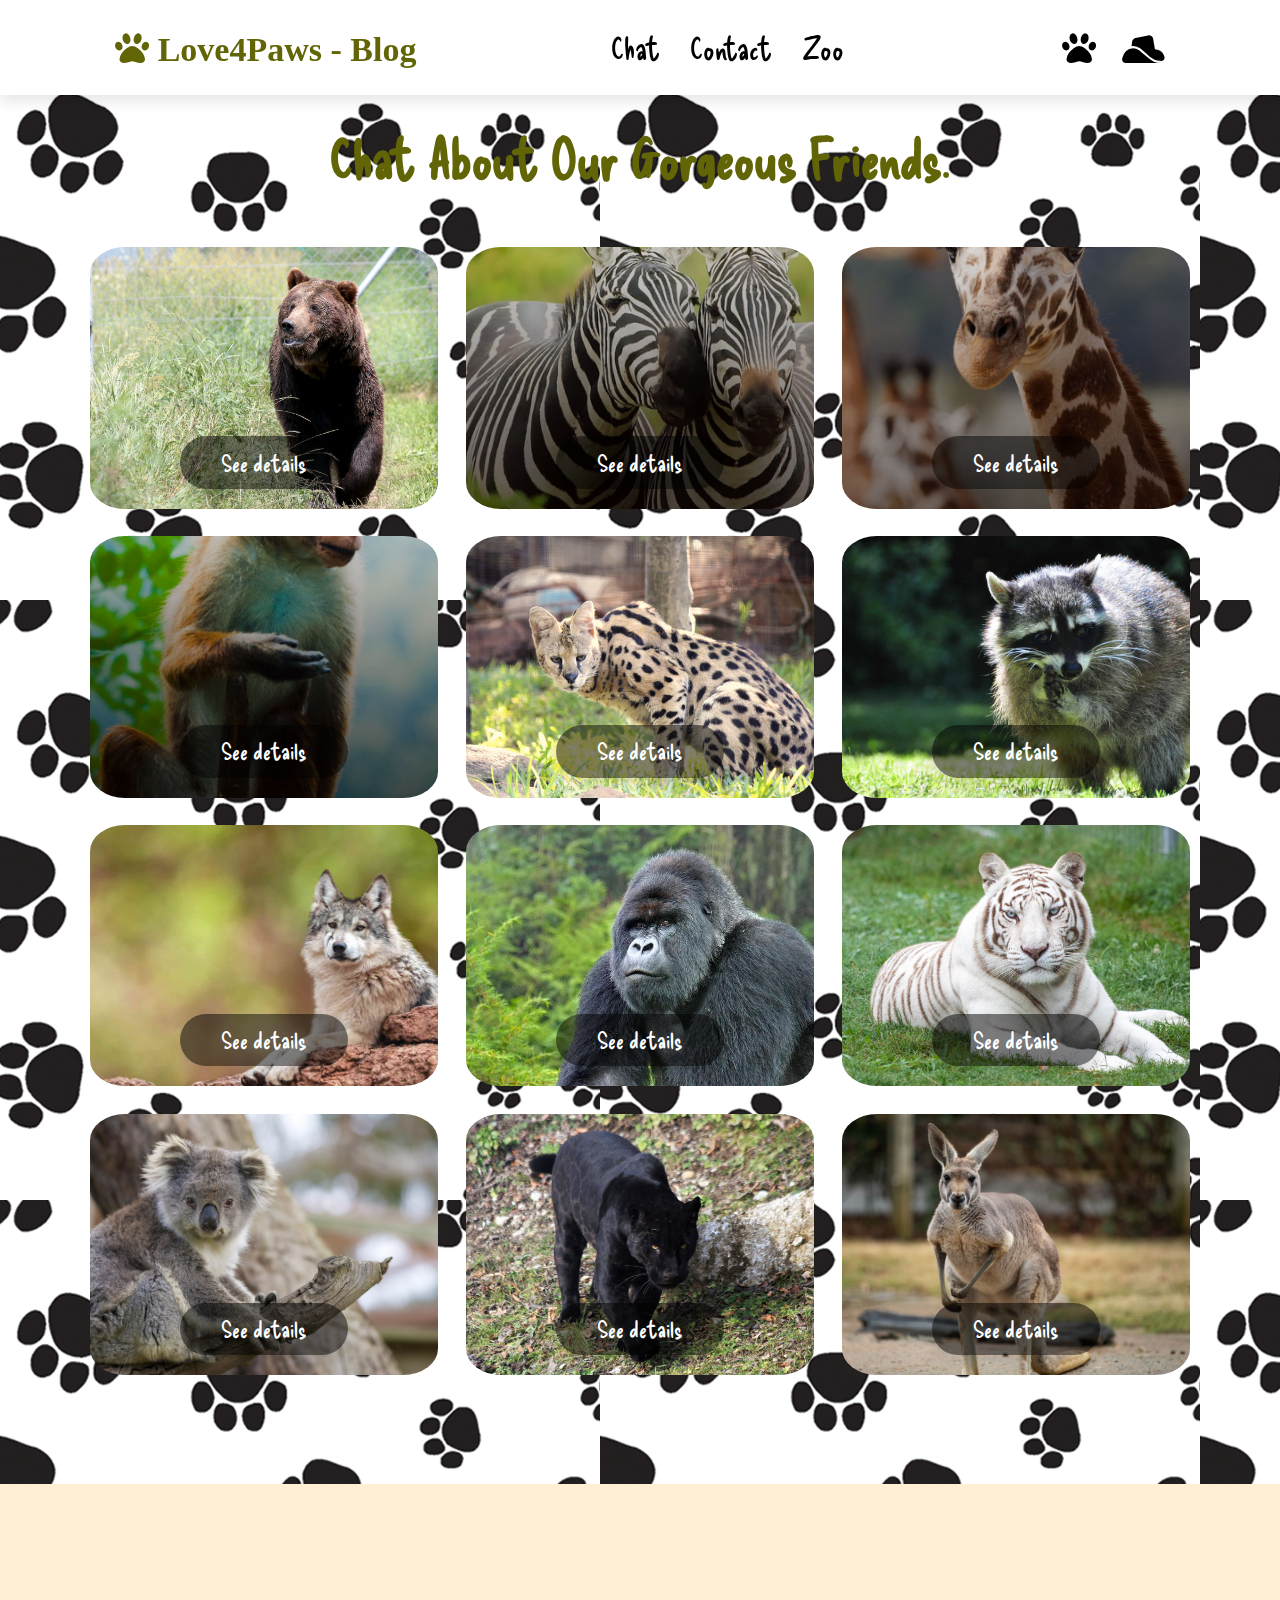
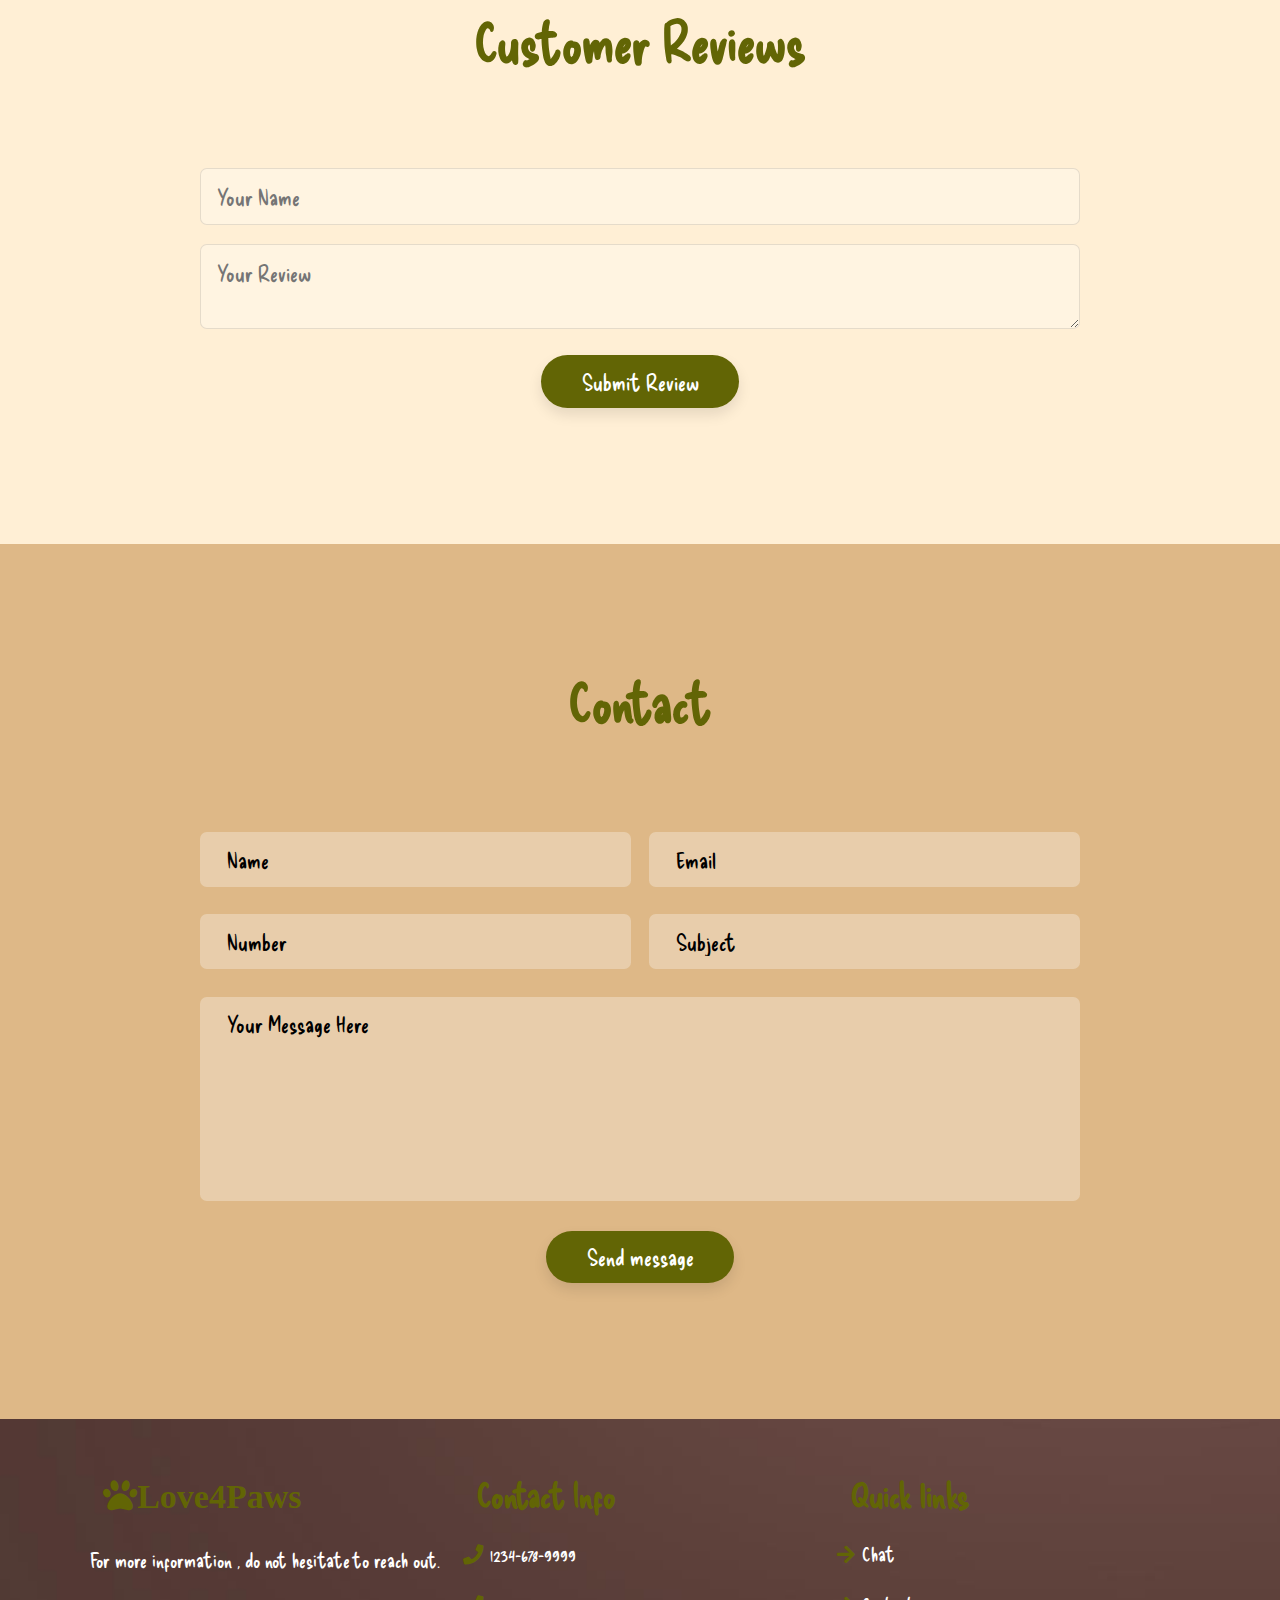
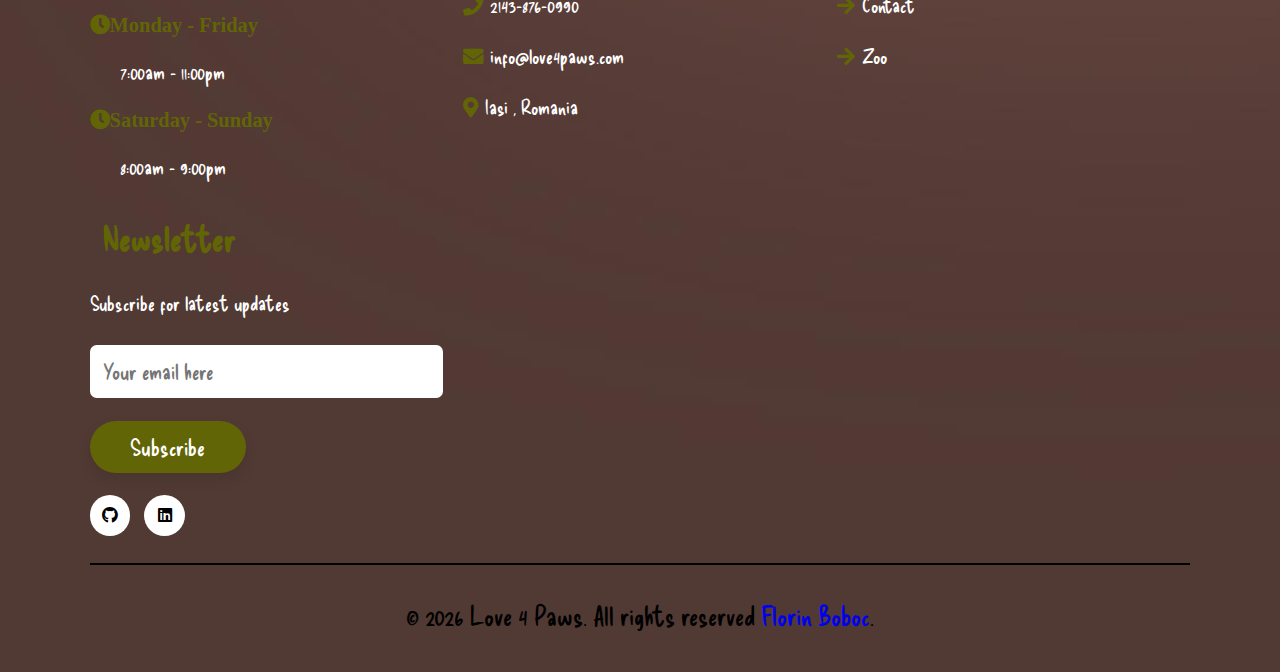
==== commit 88c5c032: "Last commit before school check" ====
--- a/blog.html
+++ b/blog.html
@@ -91,7 +91,9 @@
             <div class="content">
                 <button type="button" class="btn">See details</button>
                 <div class="popup">
-                    <h3>This is Chilli</h3>
+                    <h3>Chilli is a Chlorocebus pygerythrus baby girl. At only eight months old she is our youngest resident and everyone's baby.
+                    She was rescued when she was very young and imprinted on humans early in, so she cannot be rehomed in the wilderness of the African continent.
+                    Vervets have been noted for having human-like characteristics, such as hypertension, anxiety, and social and dependent alcohol use, so they are used in research studies to better understand genetic and social behavior in humans</h3>
                 </div>
             </div>
         </div>
@@ -162,7 +164,10 @@
             <div class="content">
                 <button type="button" class="btn">See details</button>
                 <div class="popup">
-                    <h3>This is Kapcha </h3>
+                    <h3>Kapcha is a stocky young Phascolarctos cinereus female. This short lady was rescued from a bush fire close to Queensland and is a fine representative of her species.
+                    Kapcha eats eucalyptus leaves only from branches, sleeps most of the time and is overall a cute little marsupial.
+                    Like any other koala she has two opposable digits on each forepaw and curved claws.
+                    Koalas have one of the best insulated furs in the animal kingdom which, unfortunately, made them a target for poaching for a long time.</h3>
                 </div>
             </div>
         </div>
@@ -171,7 +176,9 @@
             <div class="content">
                 <button type="button" class="btn">See details</button>
                 <div class="popup">
-                    <h3>This is Farrow </h3>
+                    <h3>Farrow is a melanistic variant of Panthera pardus. 
+                    Unlike the white tigers, both black leopards and jaguars are naturally occuring. It is believed this could be an adaptation to the habitat (forests), but the dark coats have also been linked to stronger immunities. 
+                    Farrow is a shy little lady, which is normal since leopards are mostly solitary animals. She prefers to be more active at night and just lounge during the day.</h3>
                 </div>
             </div>
         </div>
@@ -180,7 +187,9 @@
             <div class="content">
                 <button type="button" class="btn">See details</button>
                 <div class="popup">
-                    <h3>This is Jack </h3>
+                    <h3>Jack is a jacked Macropus giganteus or eastern grey kangaroo. Along with Kapcha he is one of the australian residents of our zoo. 
+                    Although they are described as pests and are considered to be invading human dwellings, great grey kangaroos are actually a species that self regulates their numbers. In periods of drought, there will be significantly less births and both males and females contribute to that.
+                    Kangaroos live in open groups of few individuals that can associate for grazing and rest during the day. They are not territorial, but incidents have happened when they were approached by humans.</h3>
                 </div>
             </div>
         </div>
--- a/css/blogStyles.css
+++ b/css/blogStyles.css
@@ -18,7 +18,7 @@
  transition: .2s linear;
 }
 html {
- font-size: 100%;
+ font-size: 85%;
  overflow-x: hidden;
  scroll-behavior: smooth;
  scroll-padding-top: 4rem;
@@ -273,20 +273,34 @@
  display: none;
 }
 .show-popup {
- display: block;
- background-color: rgba(0, 0, 0, 0.9);
- position: fixed;
- top: 10%;
- left: 0;
- margin-left: 25%;
- width: 50%;
- height: 80%;
- z-index: 9999;
- color: white;
- text-align: center;
- padding: 200px;
- font-size: 24px;
- border-radius: 10%;
+  display: block;
+  background-color: rgba(0, 0, 0, 0.9);
+  position: fixed;
+  top: 10%;
+  left: 5%;
+  width: 90%;
+  height: 80%;
+  z-index: 9999;
+  color: white;
+  text-align: center;
+  padding: 5rem;
+  font-size: 24px;
+  border-radius: 10px;
+  overflow: scroll;
+  scroll-behavior: smooth;
+}
+.show-popup::-webkit-scrollbar {
+  width: 1rem;
+}
+.show-popup::-webkit-scrollbar-track {
+  background-color: transparent;
+}
+.show-popup::-webkit-scrollbar-thumb {
+  background-color: var(--main);
+  border-radius: 5rem;
+}
+.show-popup::-webkit-scrollbar-thumb:hover {
+  background-color: var(--main);
 }
 .chat .box-container .box .content .btn {
  background-color: rgba(0, 0, 0, 0.5);
@@ -518,8 +532,13 @@
  }
 
  .show-popup {
-   width: 90%;
- }
+  left: 0;
+  width: 100%;
+  height: 100%;
+  border-radius: 0;
+  padding: 1rem;
+  font-size: 18px;
+}
 }
 @media (max-width: 450px) {
  html {
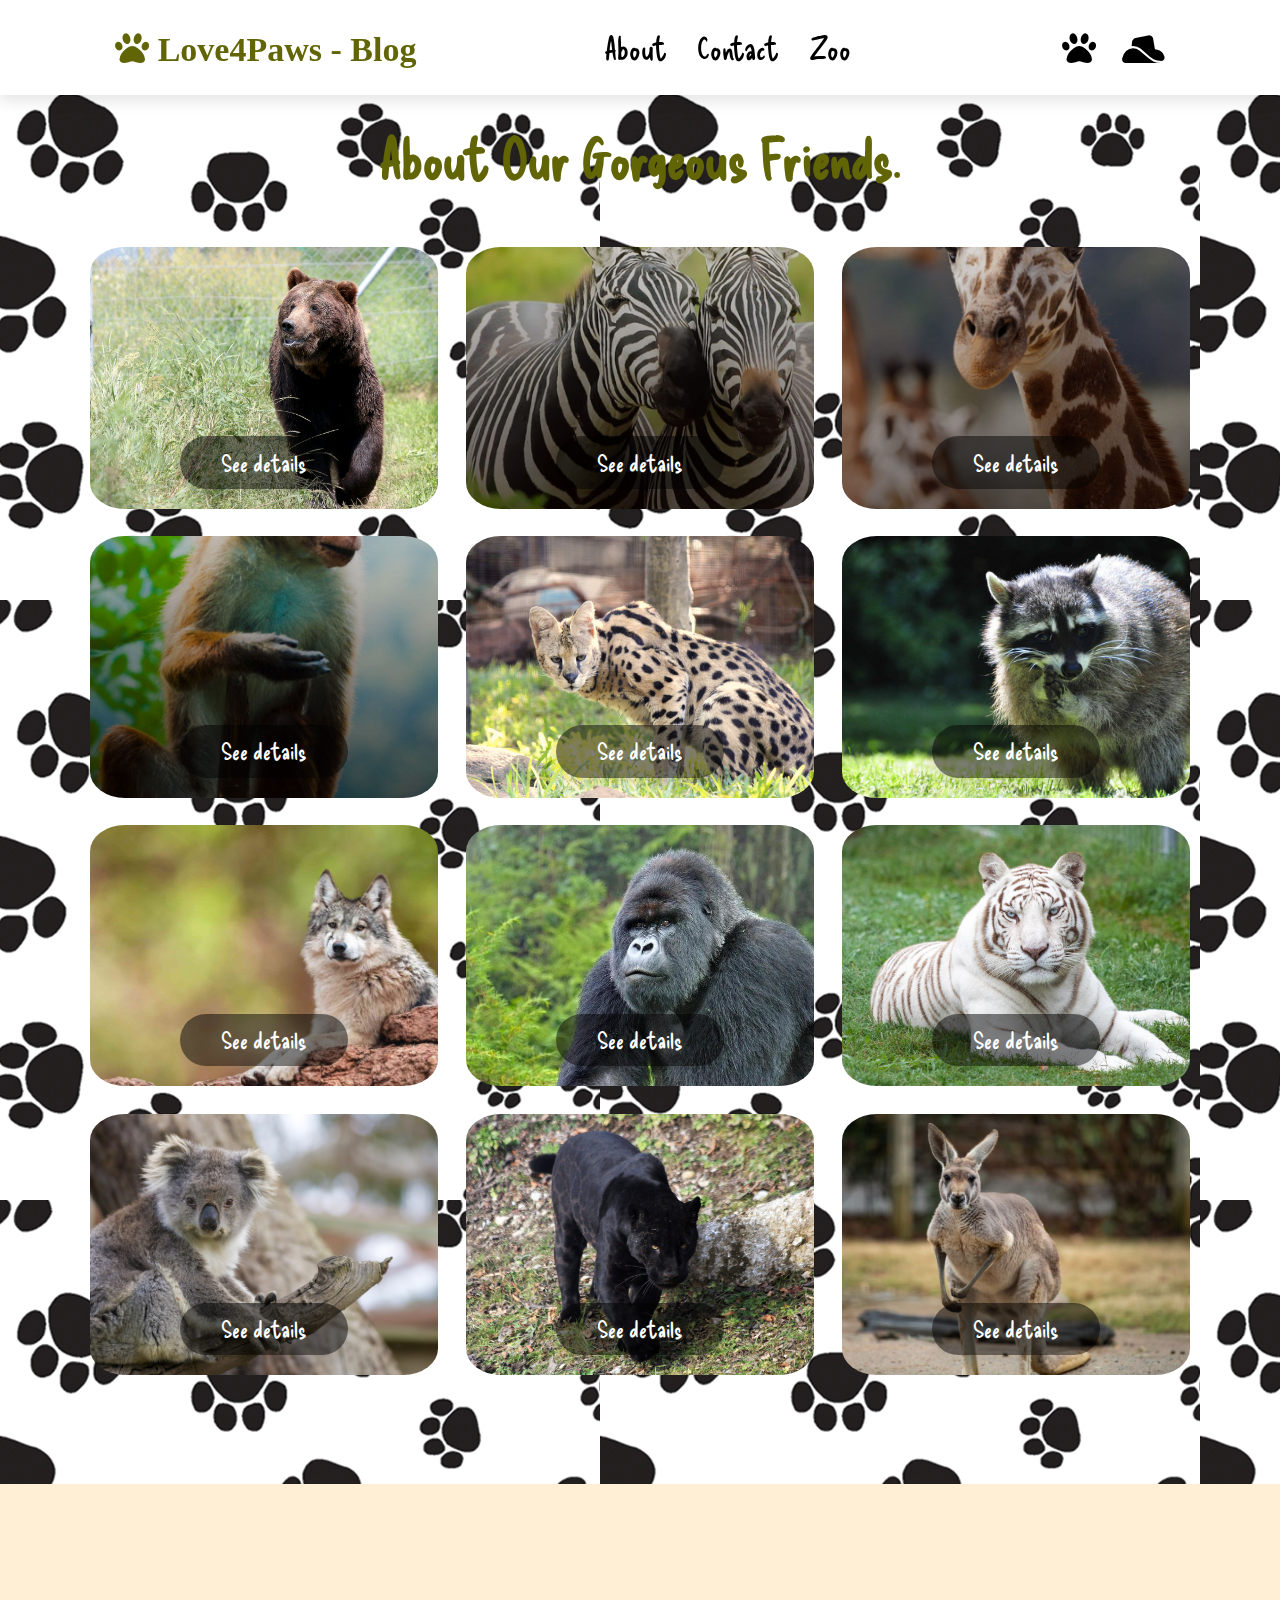
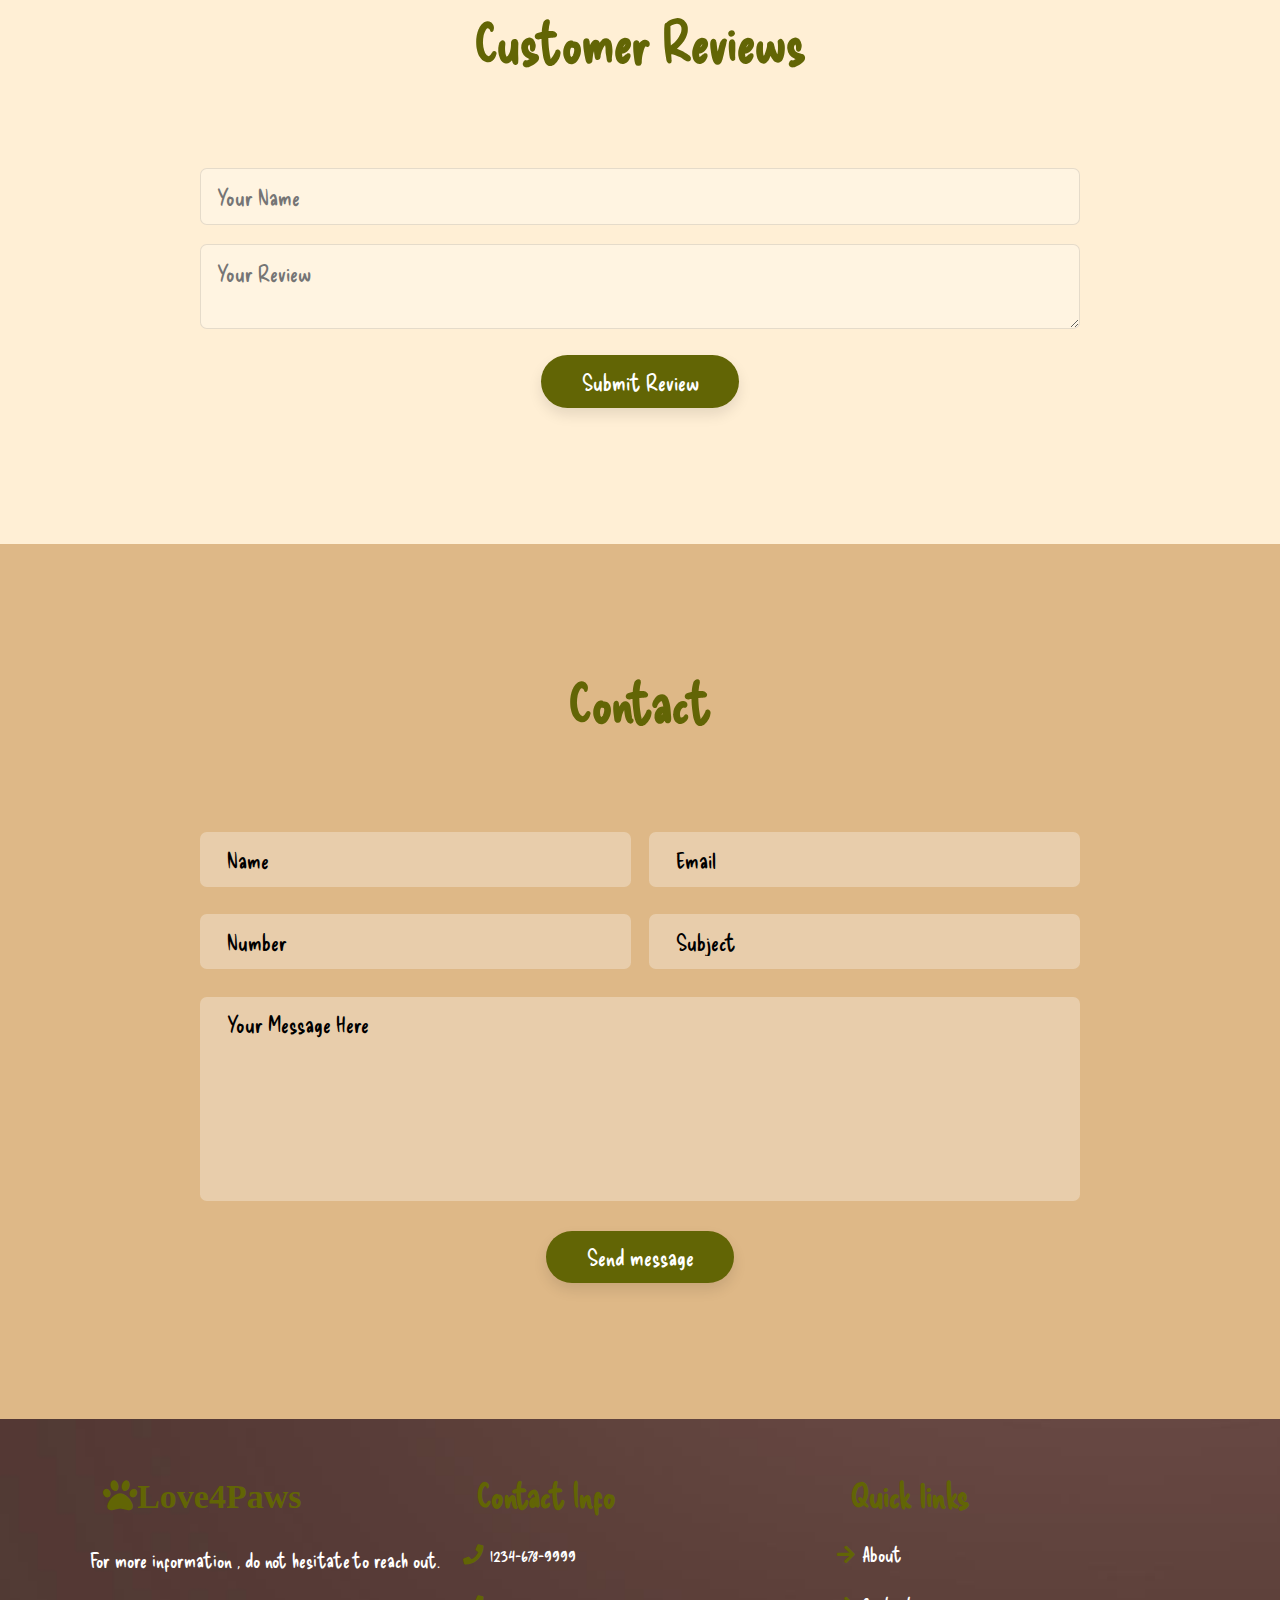
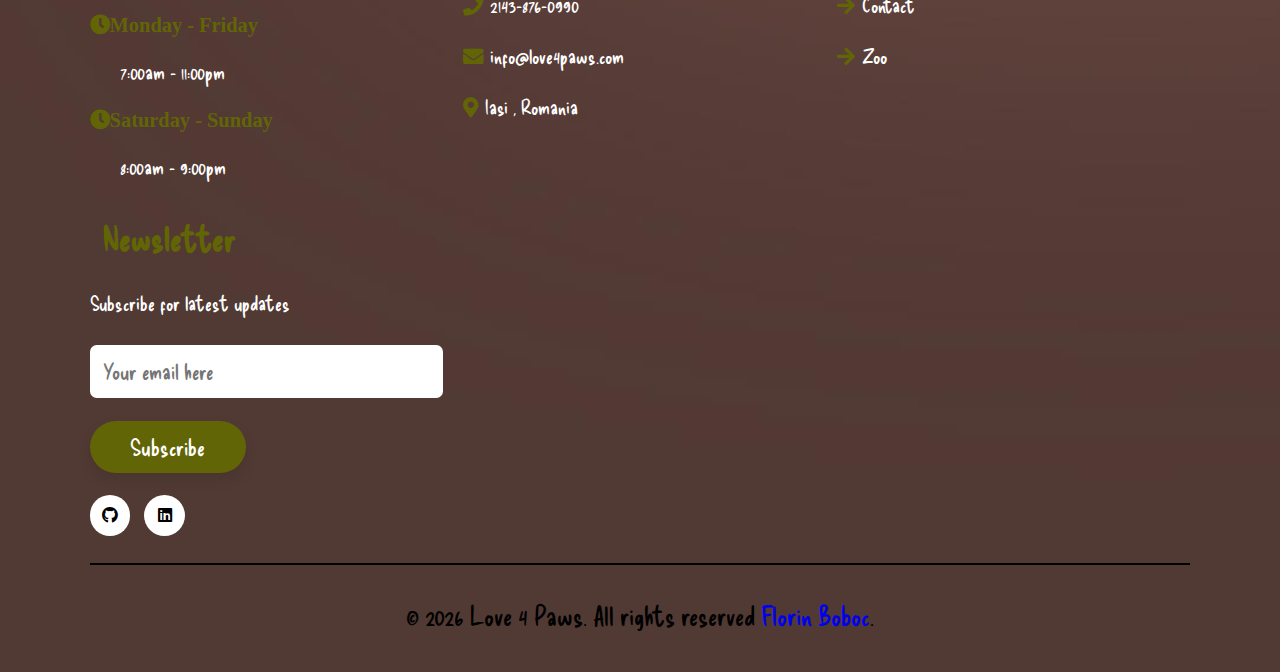
==== commit 1330e1a4: "Trainer updates" ====
--- a/blog.html
+++ b/blog.html
@@ -15,7 +15,7 @@
         <i class="fas fa-paw"> Love4Paws - Blog</i>
     </a>
     <nav class="navbar">
-        <a href="#chat">Chat</a>
+        <a href="#about">About</a>
         <a href="#contact">Contact</a>
         <a href="index.html">Zoo</a>
     </nav>
@@ -46,9 +46,9 @@
         <button type="submit" class="btn">Log out</button>
       </form>
 </header>
-<!-- Chat section -->
-<section class="chat" id="chat">
-    <h2 class="heading">Chat about our gorgeous friends.</h2>
+<!-- About section -->
+<section class="about" id="about">
+    <h2 class="heading">About our gorgeous friends.</h2>
     <div class="box-container">
         <div class="box">
             <img src="images/animal_1.jpg" alt="bear">
@@ -243,7 +243,7 @@
       </div>
       <div class="box">
           <h3>Quick links</h3>
-          <a href="#chat" class="links"><i class="fas fa-arrow-right"></i>Chat</a>
+          <a href="#about" class="links"><i class="fas fa-arrow-right"></i>About</a>
           <a href="#contact" class="links"><i class="fas fa-arrow-right"></i>Contact</a>
           <a href="index.html" class="links" target="_blank"><i class="fas fa-arrow-right"></i>Zoo</a>
       </div>
@@ -259,6 +259,7 @@
       </div>
   </div>
   <div class="credit">&copy; <span id="year"></span> Love 4 Paws. All rights reserved <a href="https://www.linkedin.com/in/florinboboc1192/" target="_blank">Florin Boboc</a>.</div>
+  <script src="js/users.js"></script>
 <script src="js/blogScript.js"></script>
 </body>
 </html>--- a/css/blogStyles.css
+++ b/css/blogStyles.css
@@ -211,23 +211,23 @@
 .username-display.visible {
  display: block;
 }
-/* Chat section */
-.chat {
+/* About section */
+.about {
  background: url(../images/chat-banner.jpg);
 }
-.chat .box-container {
+.about .box-container {
 display: grid;
 grid-template-columns: repeat(3, 1fr);
 gap: 2rem;
 }
-.chat .box-container .box {
+.about .box-container .box {
  height: 0;
  position: relative;
  overflow: hidden;
  border-radius: 10%;
  padding-bottom: 75%;
 }
-.chat .box-container .box img {
+.about .box-container .box img {
   position: absolute;
  top: 0;
  left: 0;
@@ -237,10 +237,10 @@
  border-radius: 10px;
  transition: transform 0.5s ease;
 }
-.chat .box-container .box:hover img {
+.about .box-container .box:hover img {
  transform: scale(1.1);
 }
-.chat .box-container .box .content {
+.about .box-container .box .content {
  text-align: center;
  position: absolute;
  bottom: 0;
@@ -249,7 +249,7 @@
  z-index: 1;
  transform: 0.5s ease;
 }
-.chat .box-container .box:hover::after {
+.about .box-container .box:hover::after {
  content: '';
  position: absolute;
  top: 0; left: 0;
@@ -260,13 +260,13 @@
  transition: 0.5s ease;
  cursor: pointer;
 }
-.chat .box-container .box .content h3 {
+.about .box-container .box .content h3 {
  font-family: 'Delicious Handrawn', cursive;
  text-align: center;
  font-size: 3rem;
  color: #ff6e01;
 }
-.chat .box-container box:is(:hover, :focus-within) .content {
+.about .box-container box:is(:hover, :focus-within) .content {
  transform: translateY(-20px);
 }
 .popup {
@@ -302,7 +302,7 @@
 .show-popup::-webkit-scrollbar-thumb:hover {
   background-color: var(--main);
 }
-.chat .box-container .box .content .btn {
+.about .box-container .box .content .btn {
  background-color: rgba(0, 0, 0, 0.5);
 }
 /* Review section */
@@ -510,11 +510,11 @@
    margin: 2rem;
    font-size: 2rem;
  }
- .chat .box-container {
+ .about .box-container {
    grid-template-columns: repeat(auto-fit, minmax(200px, 1fr));
  }
 
- .chat .box-container .box .content h3 {
+ .about .box-container .box .content h3 {
    font-size: 1.5rem;
  }
 
@@ -523,11 +523,11 @@
  }
 }
 @media screen and (max-width: 576px) {
- .chat .box-container {
+ .about .box-container {
    grid-template-columns: repeat(auto-fit, minmax(150px, 1fr));
  }
 
- .chat .box-container .box .content h3 {
+ .about .box-container .box .content h3 {
    font-size: 1rem;
  }
 
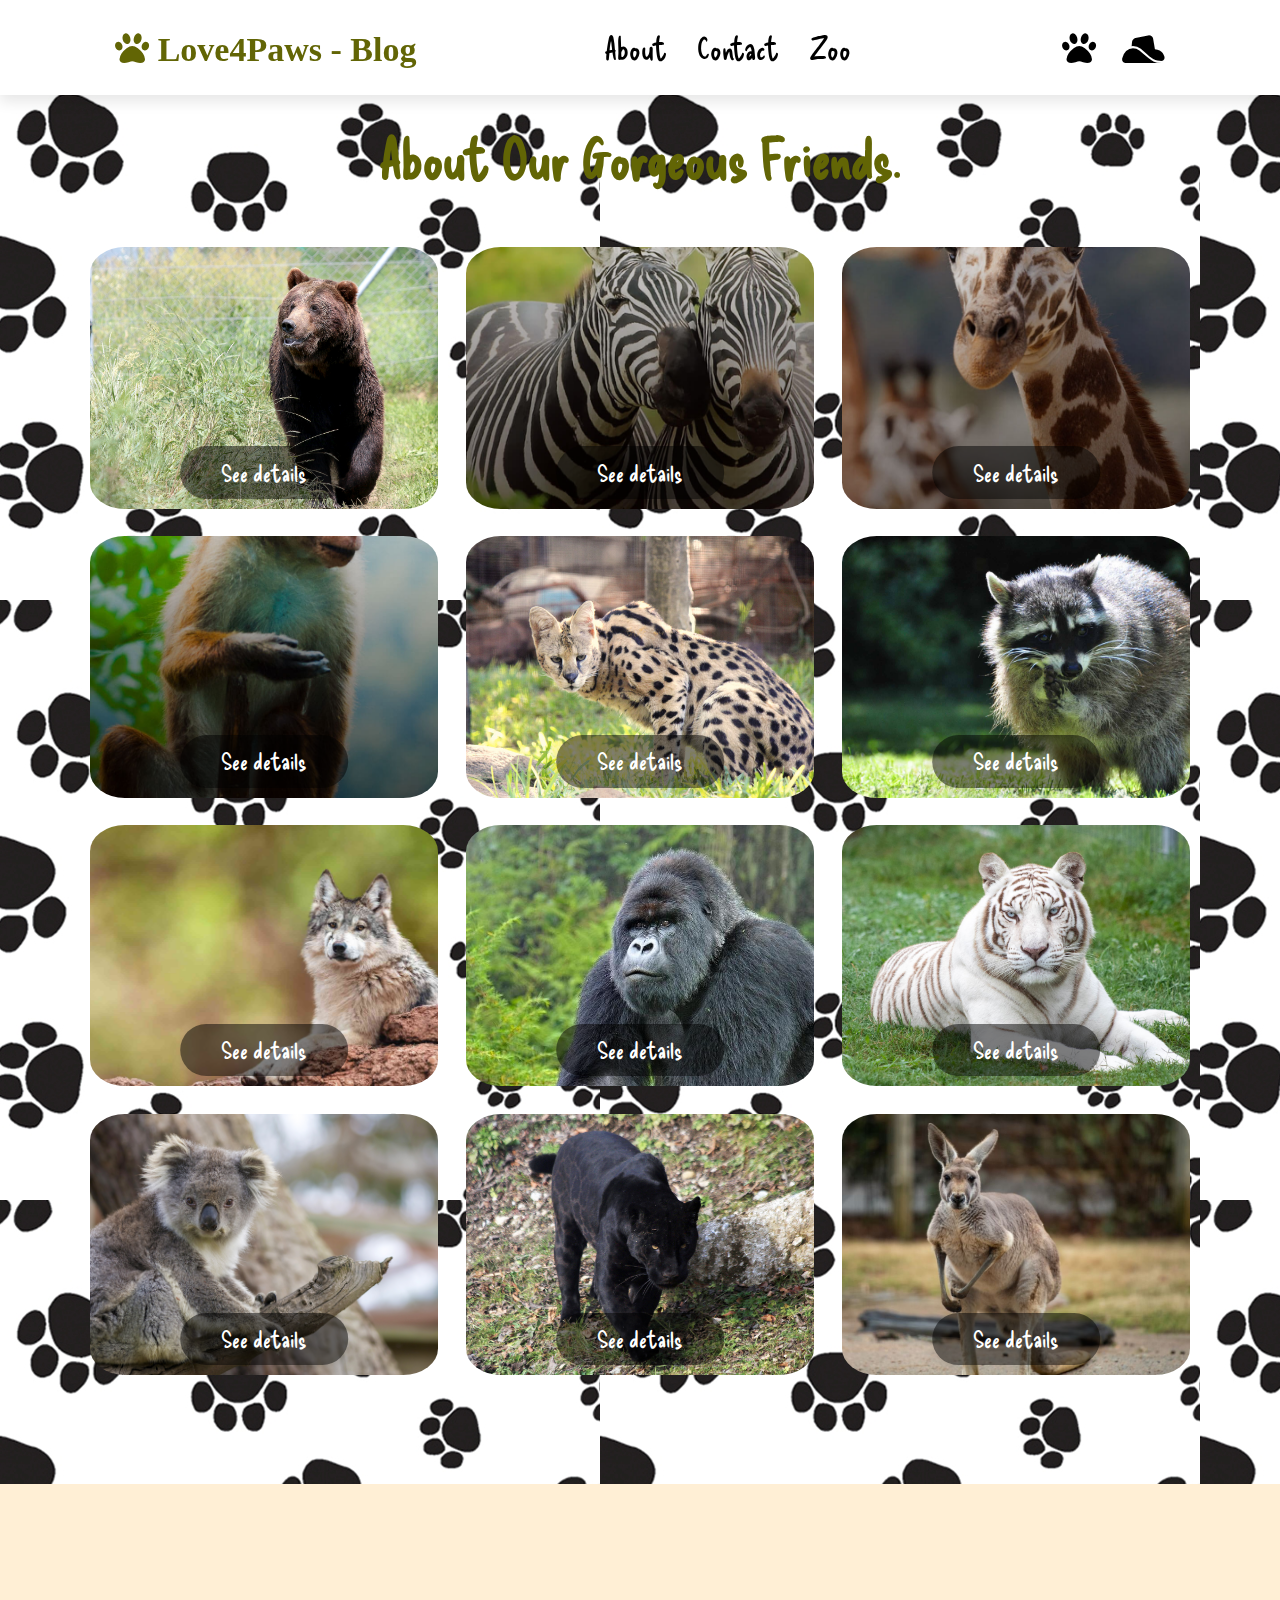
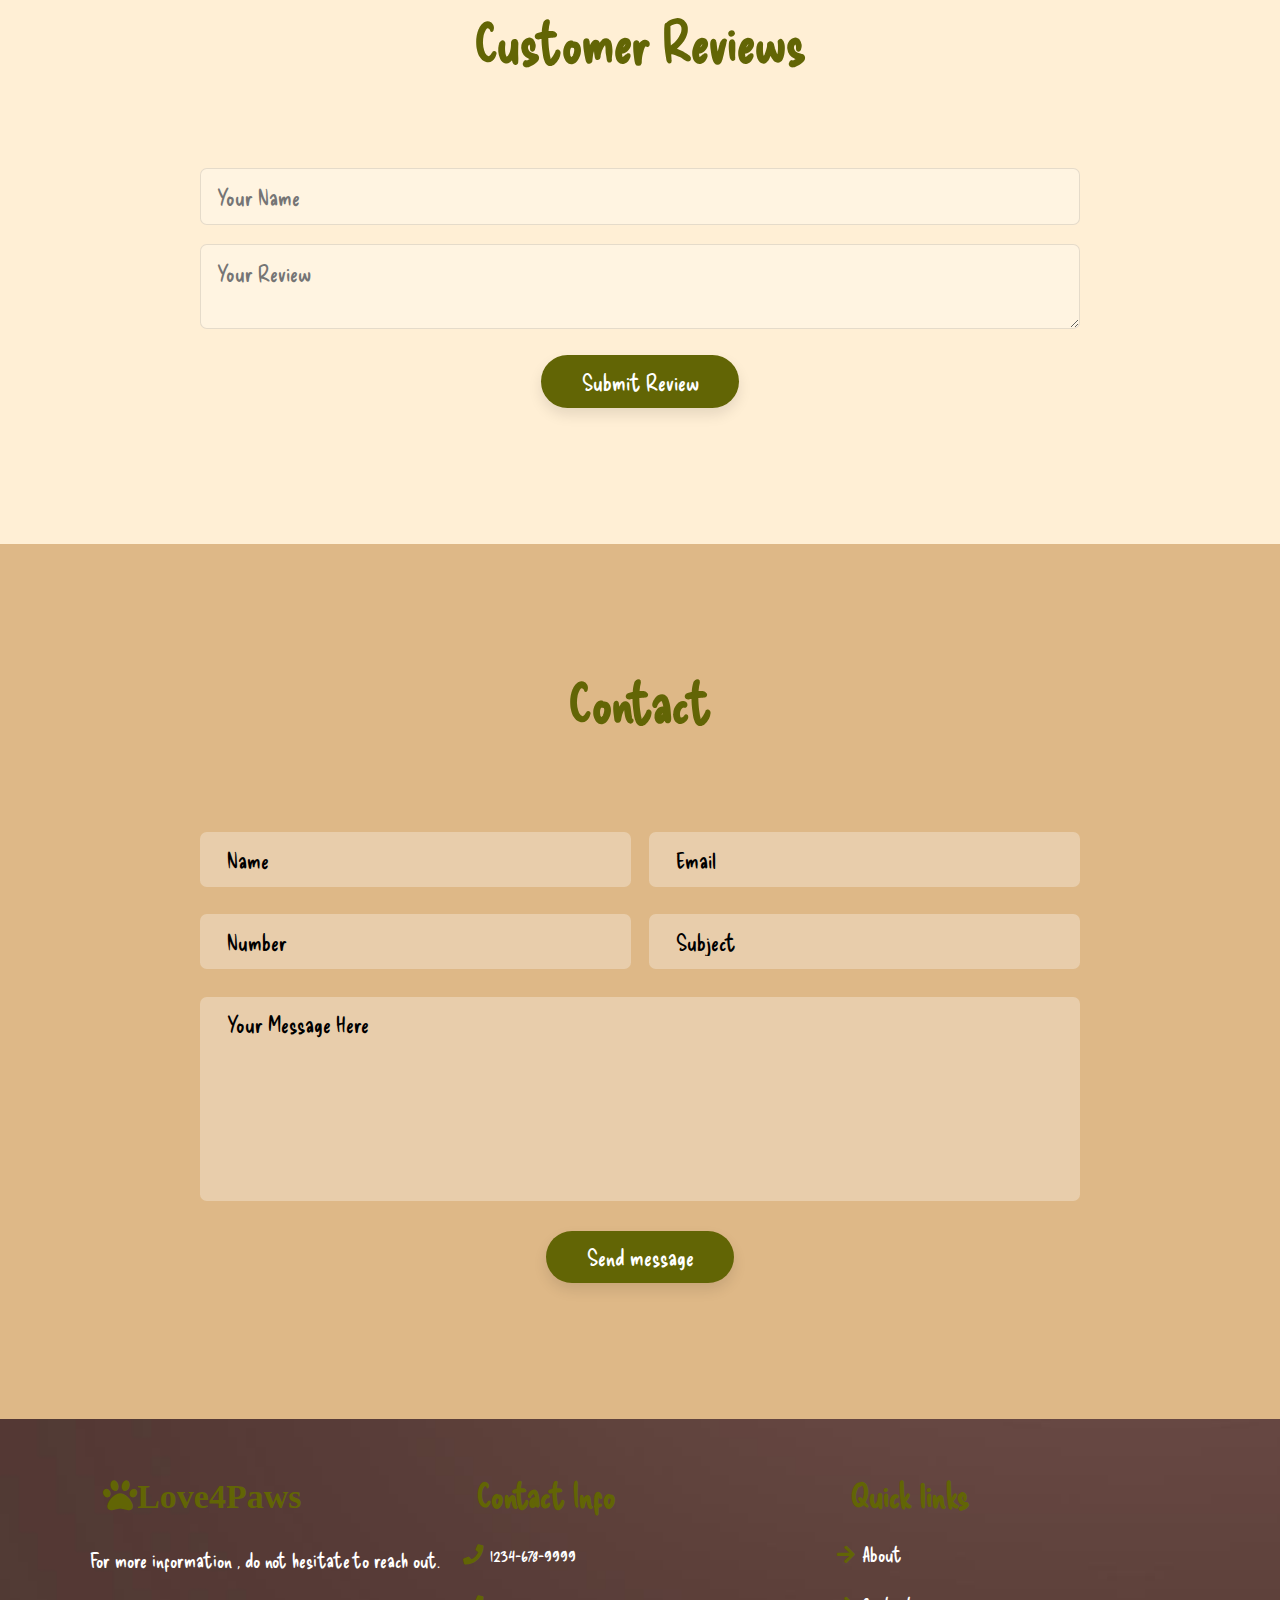
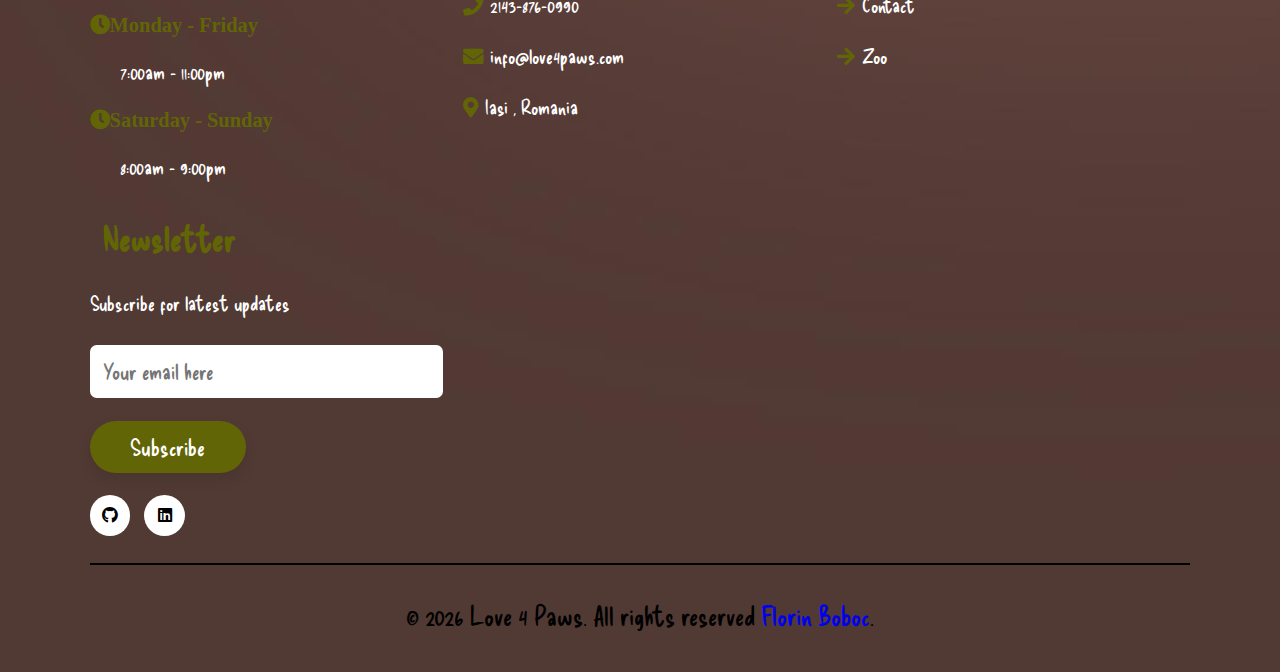
==== commit f2b696a0: "Mor updates" ====
--- a/blog.html
+++ b/blog.html
@@ -53,7 +53,7 @@
         <div class="box">
             <img src="images/animal_1.jpg" alt="bear">
             <div class="content">
-                <button type="button" class="btn">See details</button>
+                <button type="button" class="btn details-btn">See details</button>
                 <div class="popup">
                     <h3>Mark is a member of the Ursus arctos arctos subspecies species, meaning he is the most bear a bear can be (ursus means bear and arctos also means bear).
                     He is a 6 years old adult with a strong sense of smell, stronger claws and the strongest head for headbutts.
@@ -64,7 +64,7 @@
         <div class="box">
             <img src="images/animals_2.jpg" alt="zebra">
             <div class="content">
-                <button type="button" class="btn">See details</button>
+                <button type="button" class="btn details-btn">See details</button>
                 <div class="popup">
                     <h3>Julie (on the left, 5 years old female) and Jasper (on the right, 7 years old male) are a bonded pair of Equus quagga or plains zebras who have been with us for three years.
                     They like each other more than they like anyone else and sometimes we can hear them snorting at us, so we are pretty sure they have inside jokes about everyone in the garden.
@@ -77,7 +77,7 @@
         <div class="box">
             <img src="images/animals_3.jpg" alt="giraffe">
             <div class="content">
-                <button type="button" class="btn">See details</button>
+                <button type="button" class="btn details-btn">See details</button>
                 <div class="popup">
                     <h3>Captain is our only Giraffa camelopardalis specimen. He is a 2 and a half years old male. As the tallest terrestrial animal and the largest ruminant, he mainly eats leaves, fruits and flowers of woody plants.
                     Generally, a carefree youngster, he has been found to have preferences over headresses and headgear.
@@ -89,7 +89,7 @@
         <div class="box">
             <img src="images/animals_4.jpg" alt="monkey">
             <div class="content">
-                <button type="button" class="btn">See details</button>
+                <button type="button" class="btn details-btn">See details</button>
                 <div class="popup">
                     <h3>Chilli is a Chlorocebus pygerythrus baby girl. At only eight months old she is our youngest resident and everyone's baby.
                     She was rescued when she was very young and imprinted on humans early in, so she cannot be rehomed in the wilderness of the African continent.
@@ -100,7 +100,7 @@
         <div class="box">
             <img src="images/animals_5.jpg" alt="serval">
             <div class="content">
-                <button type="button" class="btn">See details</button>
+                <button type="button" class="btn details-btn">See details</button>
                 <div class="popup">
                     <h3>Sandy is one of the felines here and part of the Leptailurus serval species.
                     At 20 months old she is one of our youngest residents. Although people have tried to keep them as pets, servals need lots of stimulation and space to spend their energy, otherwise they can appear distructive to the home.
@@ -113,7 +113,7 @@
         <div class="box">
             <img src="images/animals_6.jpg" alt="raccoon">
             <div class="content">
-                <button type="button" class="btn">See details</button>
+                <button type="button" class="btn details-btn">See details</button>
                 <div class="popup">
                     <h3>Chomper is a lovely Procyon lotor. A very spolied one even. Raccoons are omnivorous animals and their proclivity to find food around humans has earned them the nickname of trash pandas.
                     That is far from the truth for Chomper, who could be a successful restaurant critic with his refined tastes. He prefers working on puzzle toys with fruits inside rather than gobbling down meat.
@@ -124,7 +124,7 @@
         <div class="box">
             <img src="images/animal_7.jpg" alt="wolf">
             <div class="content">
-                <button type="button" class="btn">See details</button>
+                <button type="button" class="btn details-btn">See details</button>
                 <div class="popup">
                     <h3>Malcolm is our resident canis lupus and the sole survivor of his pack. 
                     Malcom's parents and siblings have been victims of poaching which is the second cause of the decline in their numbers after loss of habitat due to human development.
@@ -138,7 +138,7 @@
         <div class="box">
             <img src="images/animals_8.jpg" alt="gorilla">
             <div class="content">
-                <button type="button" class="btn">See details</button>
+                <button type="button" class="btn details-btn">See details</button>
                 <div class="popup">
                     <h3>At 27 years old, Grease is among the seniors of our establishment, he has been with us from the begining and is a gorgeous Gorilla gorilla specimen.
                     This distinguished gentleman is not particularly interested in humans, but enjoys the company of other animals here 
@@ -150,7 +150,7 @@
         <div class="box">
             <img src="images/animals_9.jpg" alt="white tiger">
             <div class="content">
-                <button type="button" class="btn">See details</button>
+                <button type="button" class="btn details-btn">See details</button>
                 <div class="popup">
                     <h3>Spencer is our young Panthera tigris tigris male. He is a laid back fellow with toe beans for days and a very boopable bose when he is in the mood for it.
                     Although white bengal tigers are very popular around the world, their staggering number is not a natural occurence, but a result of inbreeding.
@@ -162,7 +162,7 @@
         <div class="box">
             <img src="images/animals_10.jpg" alt="koala bear">
             <div class="content">
-                <button type="button" class="btn">See details</button>
+                <button type="button" class="btn details-btn">See details</button>
                 <div class="popup">
                     <h3>Kapcha is a stocky young Phascolarctos cinereus female. This short lady was rescued from a bush fire close to Queensland and is a fine representative of her species.
                     Kapcha eats eucalyptus leaves only from branches, sleeps most of the time and is overall a cute little marsupial.
@@ -174,7 +174,7 @@
         <div class="box">
             <img src="images/animals_11.jpeg" alt="panther">
             <div class="content">
-                <button type="button" class="btn">See details</button>
+                <button type="button" class="btn details-btn">See details</button>
                 <div class="popup">
                     <h3>Farrow is a melanistic variant of Panthera pardus. 
                     Unlike the white tigers, both black leopards and jaguars are naturally occuring. It is believed this could be an adaptation to the habitat (forests), but the dark coats have also been linked to stronger immunities. 
@@ -185,7 +185,7 @@
         <div class="box">
             <img src="images/animals_12.jpg" alt="kangaroo">
             <div class="content">
-                <button type="button" class="btn">See details</button>
+                <button type="button" class="btn details-btn">See details</button>
                 <div class="popup">
                     <h3>Jack is a jacked Macropus giganteus or eastern grey kangaroo. Along with Kapcha he is one of the australian residents of our zoo. 
                     Although they are described as pests and are considered to be invading human dwellings, great grey kangaroos are actually a species that self regulates their numbers. In periods of drought, there will be significantly less births and both males and females contribute to that.
--- a/css/blogStyles.css
+++ b/css/blogStyles.css
@@ -305,6 +305,13 @@
 .about .box-container .box .content .btn {
  background-color: rgba(0, 0, 0, 0.5);
 }
+.details-btn {
+  position: absolute;
+  bottom: 10px;
+  left: 50%;
+  transform: translateX(-50%);
+}
+
 /* Review section */
 .reviews {
   background: papayawhip;
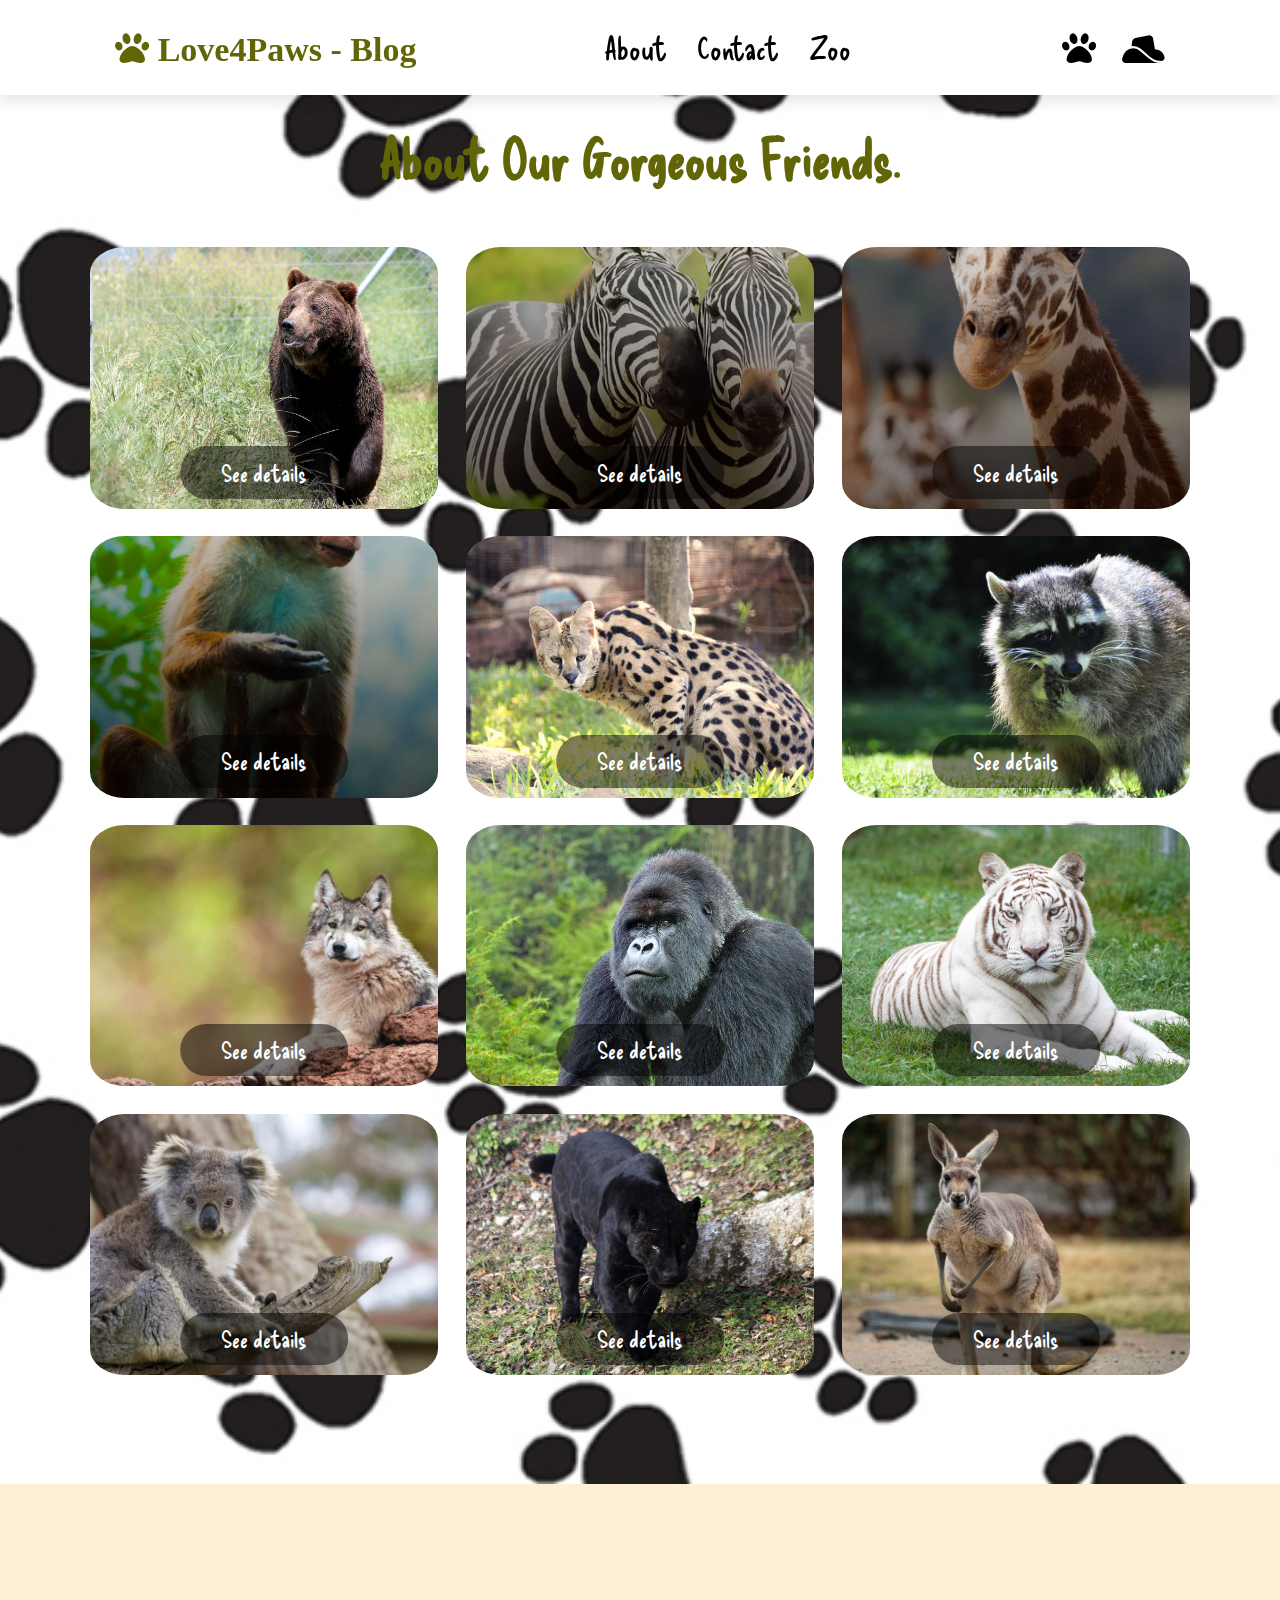
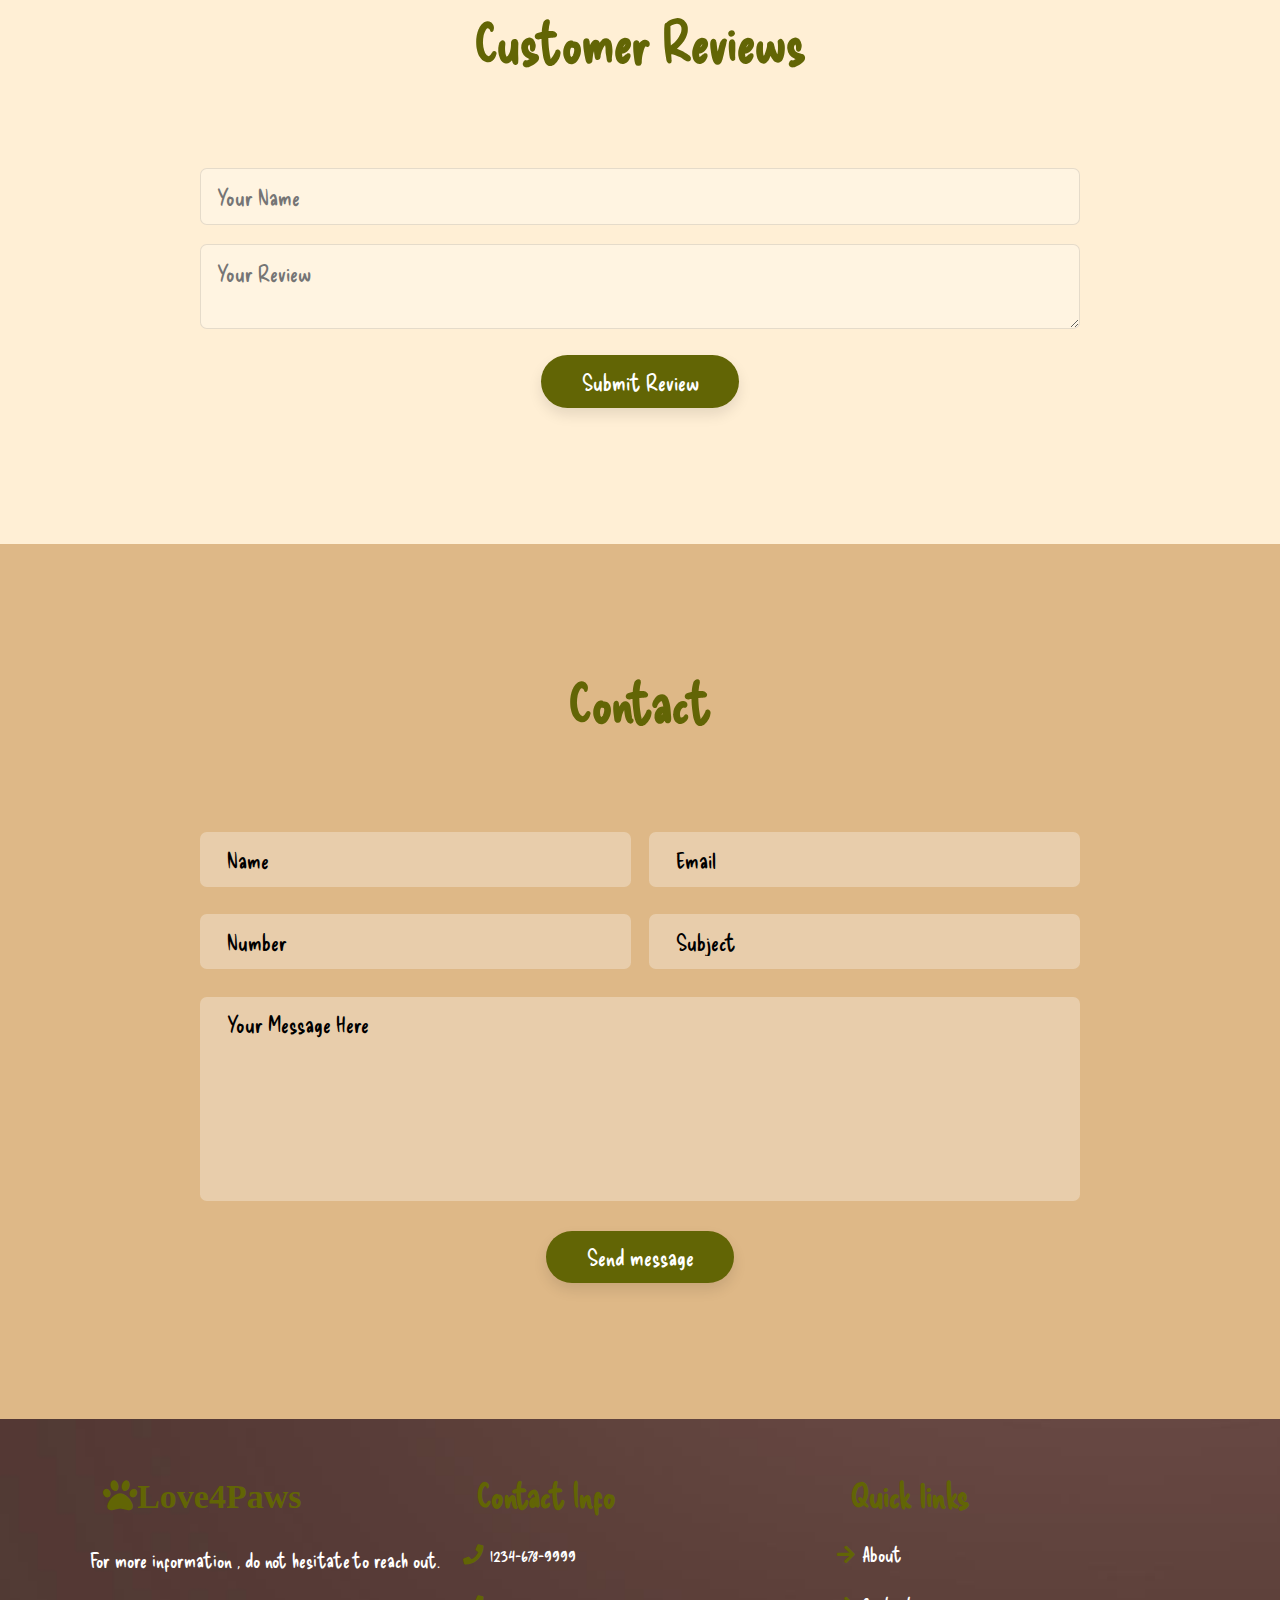
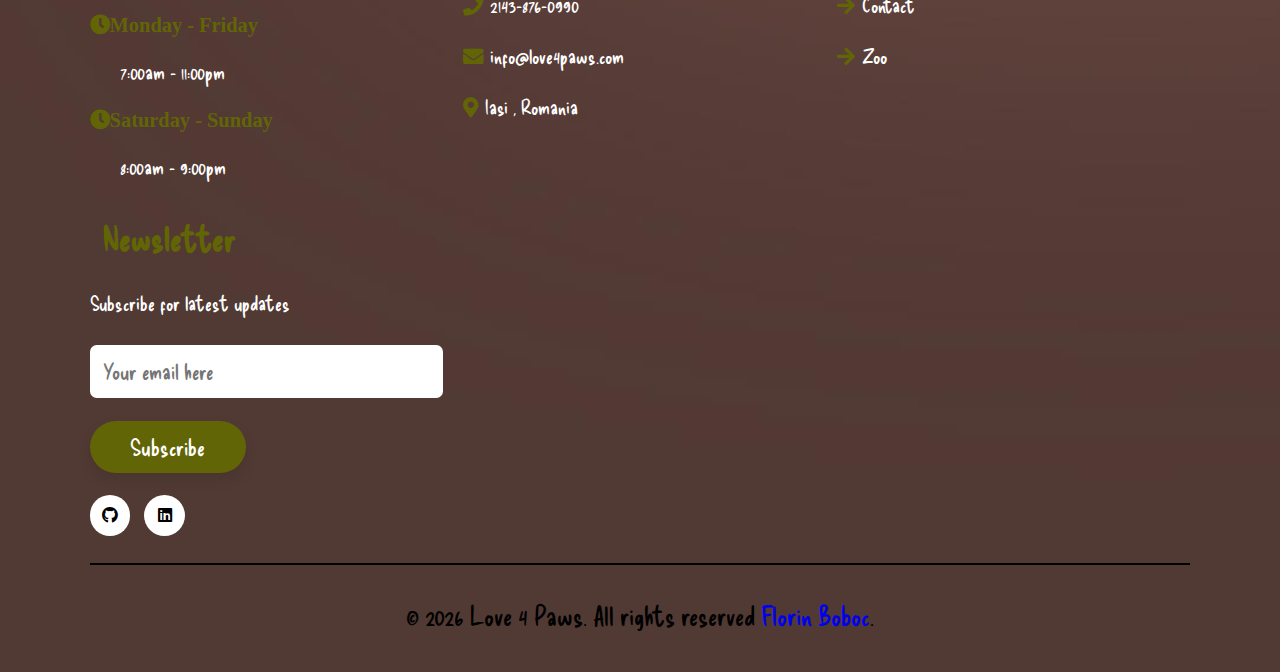
==== commit 2ab30a55: "blog and zoo quick links fixed" ====
--- a/blog.html
+++ b/blog.html
@@ -17,7 +17,7 @@
     <nav class="navbar">
         <a href="#about">About</a>
         <a href="#contact">Contact</a>
-        <a href="index.html">Zoo</a>
+        <a href="index.html" target="_blank">Zoo</a>
     </nav>
     <div class="icons">
         <div id="login-btn" class="fas fa-paw"></div>
--- a/css/blogStyles.css
+++ b/css/blogStyles.css
@@ -214,6 +214,9 @@
 /* About section */
 .about {
  background: url(../images/chat-banner.jpg);
+ background-repeat: no-repeat;
+ background-size: cover;
+ background-position: center;
 }
 .about .box-container {
 display: grid;
